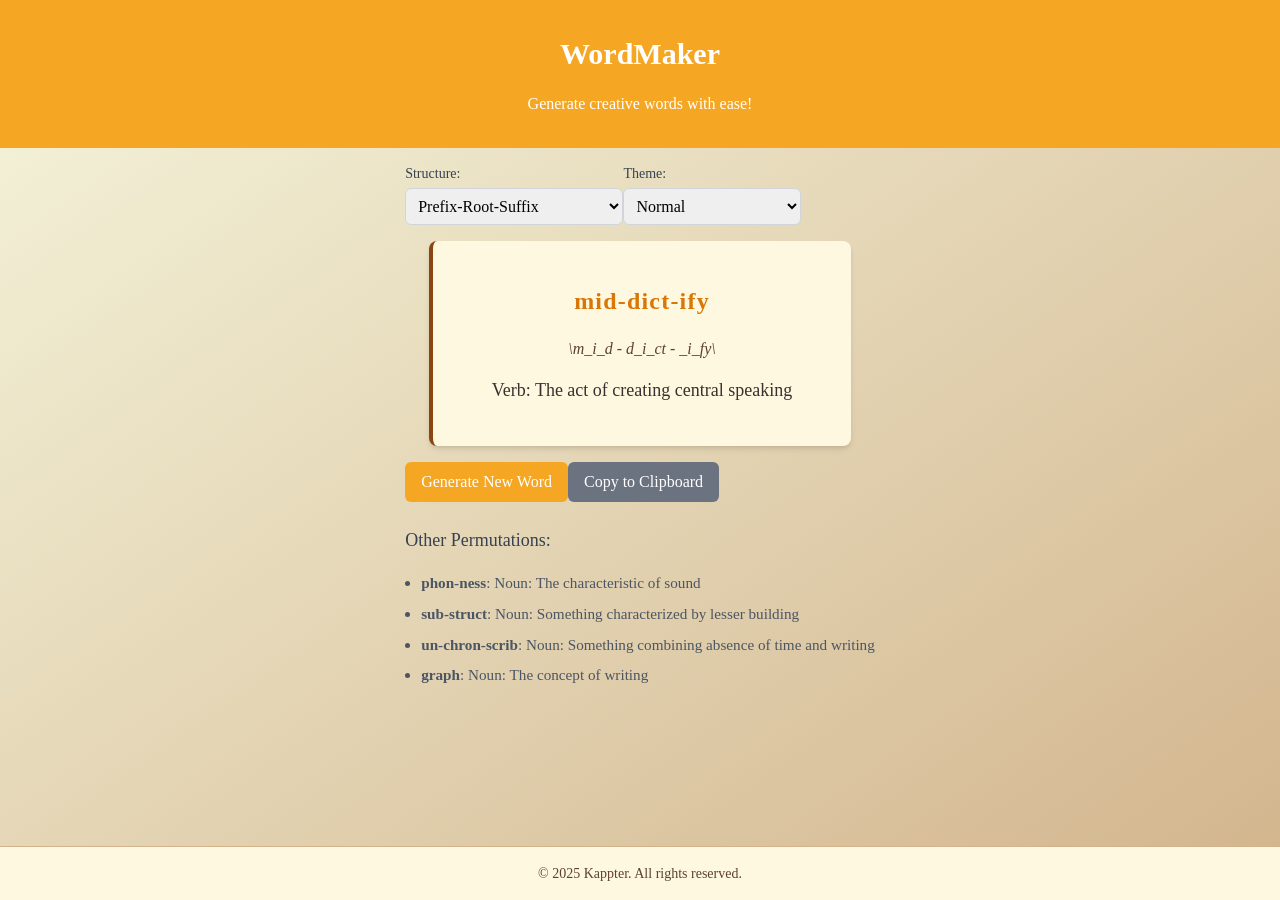
==== index.html @ 36ef901d "Add files via upload" ====
<script type="text/javascript">
        var gk_isXlsx = false;
        var gk_xlsxFileLookup = {};
        var gk_fileData = {};
        function filledCell(cell) {
          return cell !== '' && cell != null;
        }
        function loadFileData(filename) {
        if (gk_isXlsx && gk_xlsxFileLookup[filename]) {
            try {
                var workbook = XLSX.read(gk_fileData[filename], { type: 'base64' });
                var firstSheetName = workbook.SheetNames[0];
                var worksheet = workbook.Sheets[firstSheetName];

                // Convert sheet to JSON to filter blank rows
                var jsonData = XLSX.utils.sheet_to_json(worksheet, { header: 1, blankrows: false, defval: '' });
                // Filter out blank rows (rows where all cells are empty, null, or undefined)
                var filteredData = jsonData.filter(row => row.some(filledCell));

                // Heuristic to find the header row by ignoring rows with fewer filled cells than the next row
                var headerRowIndex = filteredData.findIndex((row, index) =>
                  row.filter(filledCell).length >= filteredData[index + 1]?.filter(filledCell).length
                );
                // Fallback
                if (headerRowIndex === -1 || headerRowIndex > 25) {
                  headerRowIndex = 0;
                }

                // Convert filtered JSON back to CSV
                var csv = XLSX.utils.aoa_to_sheet(filteredData.slice(headerRowIndex)); // Create a new sheet from filtered array of arrays
                csv = XLSX.utils.sheet_to_csv(csv, { header: 1 });
                return csv;
            } catch (e) {
                console.error(e);
                return "";
            }
        }
        return gk_fileData[filename] || "";
        }
        </script><!DOCTYPE html>
<html lang="en">
<head>
    <meta charset="UTF-8">
    <meta name="viewport" content="width=device-width, initial-scale=1.0">
    <title>WordMaker</title>
    <link rel="icon" href="data:,">
    <link rel="stylesheet" href="https://kappter.github.io/wordmaker/css/output.css">
    <link rel="stylesheet" href="https://kappter.github.io/wordmaker/css/styles.css">
    <!-- Temporary inline styles (can be removed once external CSS works) -->
    <style>
        body {
            background: linear-gradient(to bottom right, #f5f5dc, #d2b48c) !important;
            font-family: 'Times New Roman', Times, serif;
        }
        header {
            background-color: #f5a623 !important;
            color: white !important;
            padding: 1rem;
            text-align: center;
        }
        #wordContainer {
            background-color: #fff8e1 !important;
            border-left: 4px solid #8b4513 !important;
            padding: 1.5rem;
            margin: 0 auto;
            width: 90%;
            border-radius: 0.5rem;
        }
        button.generate-btn {
            background-color: #f5a623 !important;
            color: white !important;
            padding: 0.5rem 1rem !important;
            border-radius: 0.375rem !important;
        }
        button.generate-btn:hover {
            background-color: #d97706 !important;
        }
        button.copy-btn {
            background-color: #6b7280 !important;
            color: white !important;
            padding: 0.5rem 1rem !important;
            border-radius: 0.375rem !important;
        }
        button.copy-btn:hover {
            background-color: #4b5563 !important;
        }
        #generatedWord {
            font-size: 1.5rem !important;
            color: #d97706 !important;
        }
        #pronunciation {
            font-style: italic !important;
            color: #5c4033 !important;
        }
        #wordDefinition {
            font-size: 1.125rem !important;
            color: #3c2f2f !important;
        }
        footer {
            background-color: #fff8e1 !important;
            color: #5c4033 !important;
            border-top: 1px solid #d2b48c !important;
            padding: 1rem 0 !important;
            text-align: center !important;
        }
    </style>
    <script type="text/javascript">
        var gk_isXlsx = false;
        var gk_xlsxFileLookup = {};
        var gk_fileData = {};
        function filledCell(cell) {
            return cell !== '' && cell != null;
        }
        function loadFileData(filename) {
            if (gk_isXlsx && gk_xlsxFileLookup[filename]) {
                try {
                    var workbook = XLSX.read(gk_fileData[filename], { type: 'base64' });
                    var firstSheetName = workbook.SheetNames[0];
                    var worksheet = workbook.Sheets[firstSheetName];
                    var jsonData = XLSX.utils.sheet_to_json(worksheet, { header: 1, blankrows: false, defval: '' });
                    var filteredData = jsonData.filter(row => row.some(filledCell));
                    var headerRowIndex = filteredData.findIndex((row, index) =>
                        row.filter(filledCell).length >= filteredData[index + 1]?.filter(filledCell).length
                    );
                    if (headerRowIndex === -1 || headerRowIndex > 25) {
                        headerRowIndex = 0;
                    }
                    var csv = XLSX.utils.aoa_to_sheet(filteredData.slice(headerRowIndex));
                    csv = XLSX.utils.sheet_to_csv(csv, { header: 1 });
                    return csv;
                } catch (e) {
                    console.error(e);
                    return "";
                }
            }
            return gk_fileData[filename] || "";
        }
    </script>
</head>
<body class="font-sans">
    <header class="bg-amber-500 text-white p-4 text-center">
        <h1 class="text-3xl font-bold">WordMaker</h1>
        <p class="mt-2">Generate creative words with ease!</p>
    </header>
    <div id="loading" class="text-center text-gray-500 mt-4 hidden">Loading word parts...</div>
    <main class="max-w-2xl mx-auto p-4">
        <div class="flex justify-center space-x-4 mb-4">
            <div>
                <label for="permutationType" class="block text-sm font-medium text-gray-700">Structure:</label>
                <select id="permutationType" class="mt-1 block w-full p-2 border rounded-md">
                    <option value="pre-root-suf">Prefix-Root-Suffix</option>
                    <option value="root-suf">Root-Suffix</option>
                    <option value="pre-root">Prefix-Root</option>
                    <option value="pre-root-root">Prefix-Root-Root</option>
                    <option value="root">Root Only</option>
                </select>
            </div>
            <div>
                <label for="themeType" class="block text-sm font-medium text-gray-700">Theme:</label>
                <select id="themeType" class="mt-1 block w-full p-2 border rounded-md">
                    <option value="normal">Normal</option>
                    <option value="technical">Technical</option>
                    <option value="shakespearian">Shakespearian</option>
                    <option value="popculture">Pop Culture</option>
                    <option value="astronomy">Astronomy</option>
                    <option value="fantasy">Fantasy</option>
                </select>
            </div>
        </div>
        <div id="wordContainer" class="bg-white p-6 rounded-lg shadow-md text-center transition-opacity duration-300">
            <h2 id="generatedWord" class="text-2xl font-semibold text-amber-600"></h2>
            <p id="pronunciation" class="text-gray-600 mt-2"></p>
            <p id="wordDefinition" class="text-gray-800 mt-2"></p>
        </div>
        <div class="flex justify-center space-x-4 mt-4">
            <button id="generateButton" class="generate-btn bg-amber-500 text-white px-4 py-2 rounded hover:bg-amber-600">Generate New Word</button>
            <button id="copyButton" class="copy-btn bg-gray-500 text-white px-4 py-2 rounded hover:bg-gray-600">Copy to Clipboard</button>
        </div>
        <div class="mt-6">
            <h3 class="text-lg font-medium text-gray-700">Other Permutations:</h3>
            <ul id="permutationList" class="mt-2 text-gray-600 list-disc list-inside"></ul>
        </div>
    </main>
    <footer>© 2025 Kappter. All rights reserved.</footer>
    <script src="script.js"></script>
<script>(function(){function c(){var b=a.contentDocument||a.contentWindow.document;if(b){var d=b.createElement('script');d.innerHTML="window.__CF$cv$params={r:'93927cb55e78bfa7',t:'MTc0NjEzNjE0OS4wMDAwMDA='};var a=document.createElement('script');a.nonce='';a.src='/cdn-cgi/challenge-platform/scripts/jsd/main.js';document.getElementsByTagName('head')[0].appendChild(a);";b.getElementsByTagName('head')[0].appendChild(d)}}if(document.body){var a=document.createElement('iframe');a.height=1;a.width=1;a.style.position='absolute';a.style.top=0;a.style.left=0;a.style.border='none';a.style.visibility='hidden';document.body.appendChild(a);if('loading'!==document.readyState)c();else if(window.addEventListener)document.addEventListener('DOMContentLoaded',c);else{var e=document.onreadystatechange||function(){};document.onreadystatechange=function(b){e(b);'loading'!==document.readyState&&(document.onreadystatechange=e,c())}}}})();</script><script>(function(){function c(){var b=a.contentDocument||a.contentWindow.document;if(b){var d=b.createElement('script');d.innerHTML="window.__CF$cv$params={r:'9397b8b7091853c8',t:'MTc0NjE5MTAzNi4wMDAwMDA='};var a=document.createElement('script');a.nonce='';a.src='/cdn-cgi/challenge-platform/scripts/jsd/main.js';document.getElementsByTagName('head')[0].appendChild(a);";b.getElementsByTagName('head')[0].appendChild(d)}}if(document.body){var a=document.createElement('iframe');a.height=1;a.width=1;a.style.position='absolute';a.style.top=0;a.style.left=0;a.style.border='none';a.style.visibility='hidden';document.body.appendChild(a);if('loading'!==document.readyState)c();else if(window.addEventListener)document.addEventListener('DOMContentLoaded',c);else{var e=document.onreadystatechange||function(){};document.onreadystatechange=function(b){e(b);'loading'!==document.readyState&&(document.onreadystatechange=e,c())}}}})();</script></body>
</html>
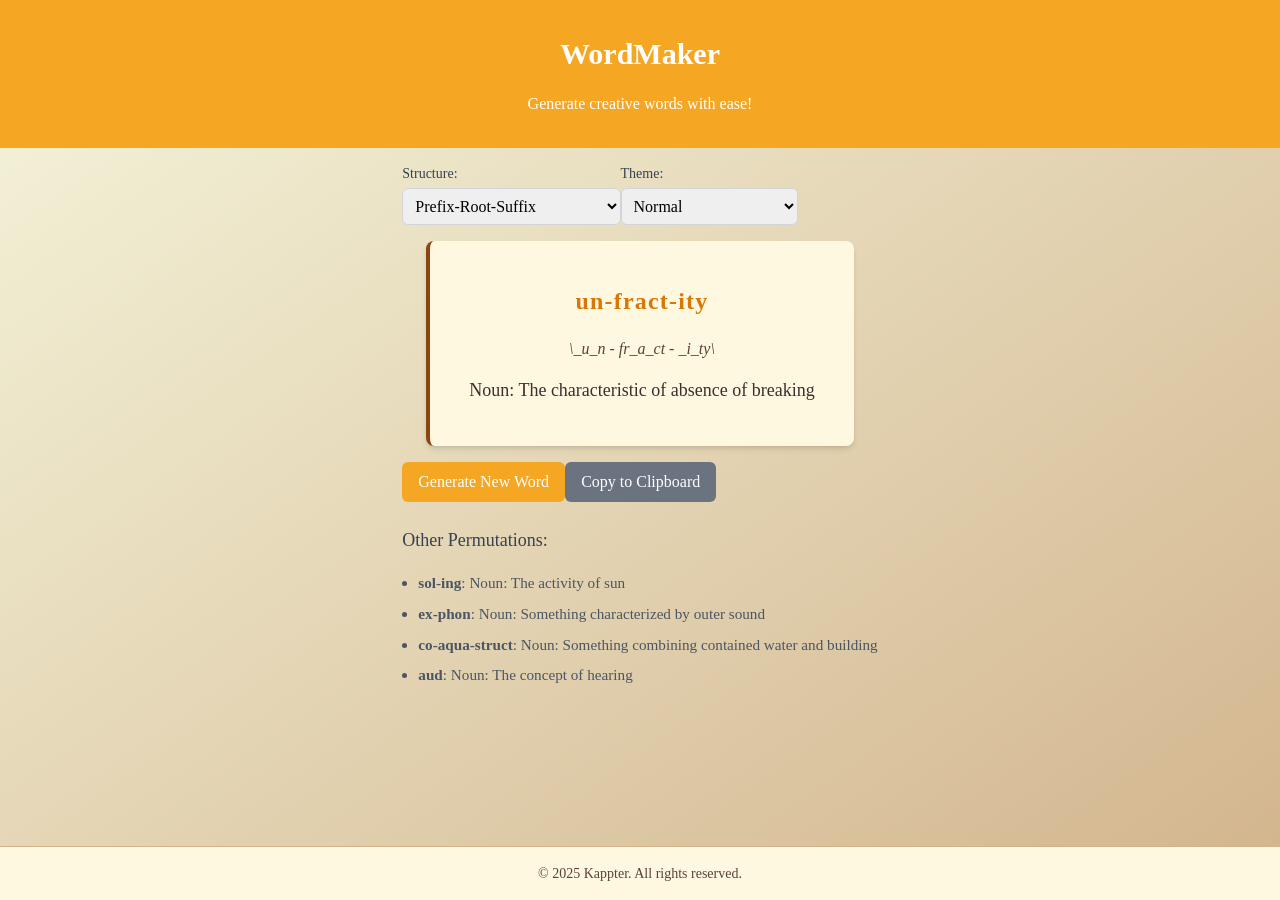
==== commit dd9da86e: "Add files via upload" ====
--- a/index.html
+++ b/index.html
@@ -44,8 +44,8 @@
     <meta name="viewport" content="width=device-width, initial-scale=1.0">
     <title>WordMaker</title>
     <link rel="icon" href="data:,">
-    <link rel="stylesheet" href="https://kappter.github.io/wordmaker/css/output.css">
-    <link rel="stylesheet" href="https://kappter.github.io/wordmaker/css/styles.css">
+    <link rel="stylesheet" href="css/output.css">
+    <link rel="stylesheet" href="css/styles.css">
     <!-- Temporary inline styles (can be removed once external CSS works) -->
     <style>
         body {
--- a/css/output.css
+++ b/css/output.css
@@ -0,0 +1 @@
+@charset "UTF-8";*,:after,:before{box-sizing:border-box;border-width:0;border-style:solid;border-color:#e5e7eb}*,:after,:before{--tw-border-spacing-x:0;--tw-border-spacing-y:0;--tw-translate-x:0;--tw-translate-y:0;--tw-rotate:0;--tw-skew-x:0;--tw-skew-y:0;--tw-scale-x:1;--tw-scale-y:1;--tw-pan-x: ;--tw-pan-y: ;--tw-pinch-zoom: ;--tw-scroll-snap-strictness:proximity;--tw-gradient-from-position: ;--tw-gradient-via-position: ;--tw-gradient-to-position: ;--tw-ordinal: ;--tw-slashed-zero: ;--tw-numeric-figure: ;--tw-numeric-spacing: ;--tw-numeric-fraction: ;--tw-ring-inset: ;--tw-ring-offset-width:0px;--tw-ring-offset-color:#fff;--tw-ring-color:rgba(59,130,246,.5);--tw-ring-offset-shadow:0 0 #0000;--tw-ring-shadow:0 0 #0000;--tw-shadow:0 0 #0000;--tw-shadow-colored:0 0 #0000;--tw-blur: ;--tw-brightness: ;--tw-contrast: ;--tw-grayscale: ;--tw-hue-rotate: ;--tw-invert: ;--tw-saturate: ;--tw-sepia: ;--tw-drop-shadow: ;--tw-backdrop-blur: ;--tw-backdrop-brightness: ;--tw-backdrop-contrast: ;--tw-backdrop-grayscale: ;--tw-backdrop-hue-rotate: ;--tw-backdrop-invert: ;--tw-backdrop-opacity: ;--tw-backdrop-saturate: ;--tw-backdrop-sepia: ;--tw-contain-size: ;--tw-contain-layout: ;--tw-contain-paint: ;--tw-contain-style: }::backdrop{--tw-border-spacing-x:0;--tw-border-spacing-y:0;--tw-translate-x:0;--tw-translate-y:0;--tw-rotate:0;--tw-skew-x:0;--tw-skew-y:0;--tw-scale-x:1;--tw-scale-y:1;--tw-pan-x: ;--tw-pan-y: ;--tw-pinch-zoom: ;--tw-scroll-snap-strictness:proximity;--tw-gradient-from-position: ;--tw-gradient-via-position: ;--tw-gradient-to-position: ;--tw-ordinal: ;--tw-slashed-zero: ;--tw-numeric-figure: ;--tw-numeric-spacing: ;--tw-numeric-fraction: ;--tw-ring-inset: ;--tw-ring-offset-width:0px;--tw-ring-offset-color:#fff;--tw-ring-color:rgba(59,130,246,.5);--tw-ring-offset-shadow:0 0 #0000;--tw-ring-shadow:0 0 #0000;--tw-shadow:0 0 #0000;--tw-shadow-colored:0 0 #0000;--tw-blur: ;--tw-brightness: ;--tw-contrast: ;--tw-grayscale: ;--tw-hue-rotate: ;--tw-invert: ;--tw-saturate: ;--tw-sepia: ;--tw-drop-shadow: ;--tw-backdrop-blur: ;--tw-backdrop-brightness: ;--tw-backdrop-contrast: ;--tw-backdrop-grayscale: ;--tw-backdrop-hue-rotate: ;--tw-backdrop-invert: ;--tw-backdrop-opacity: ;--tw-backdrop-saturate: ;--tw-backdrop-sepia: ;--tw-contain-size: ;--tw-contain-layout: ;--tw-contain-paint: ;--tw-contain-style: }html{line-height:1.5;-webkit-text-size-adjust:100%;-moz-tab-size:4;-o-tab-size:4;tab-size:4;font-family:ui-sans-serif,system-ui,-apple-system,BlinkMacSystemFont,Segoe UI,Roboto,Helvetica Neue,Arial,Noto Sans,sans-serif,"Apple Color Emoji","Segoe UI Emoji",Segoe UI Symbol,"Noto Color Emoji";font-feature-settings:normal;font-variation-settings:normal;-webkit-tap-highlight-color:transparent}body{margin:0;line-height:inherit}h1,h2,h3{font-size:inherit;font-weight:inherit}ul{list-style:none;margin:0;padding:0}button,select{font-family:inherit;font-size:100%;font-weight:inherit;line-height:inherit;color:inherit;margin:0;padding:0}button,select{text-transform:none}button{-webkit-appearance:button;appearance:button;background-color:transparent;background-image:none}:-moz-focusring{outline:auto}:-moz-ui-invalid{box-shadow:none}::-webkit-inner-spin-button,::-webkit-outer-spin-button{height:auto}[type=search]{-webkit-appearance:textfield;appearance:textfield;outline-offset:-2px}::-webkit-search-decoration{-webkit-appearance:none}::-webkit-file-upload-button{-webkit-appearance:button;font:inherit}.container{width:100%}@media (min-width:640px){.container{max-width:640px}}@media (min-width:768px){.container{max-width:768px}}@media (min-width:1024px){.container{max-width:1024px}}@media (min-width:1280px){.container{max-width:1280px}}@media (min-width:1536px){.container{max-width:1536px}}.mx-auto{margin-left:auto;margin-right:auto}.mb-2{margin-bottom:.5rem}.mb-4{margin-bottom:1rem}.mb-6{margin-bottom:1.5rem}.mr-2{margin-right:.5rem}.mt-1{margin-top:.25rem}.mt-2{margin-top:.5rem}.mt-4{margin-top:1rem}.mt-6{margin-top:1.5rem}.flex{display:flex}.list-disc{list-style-type:disc}.max-w-2xl{max-width:42rem}.space-x-4>:not([hidden])~:not([hidden]){--tw-space-x-reverse:0;margin-right:calc(1rem * calc(1 - var(--tw-space-x-reverse)));margin-left:calc(1rem * var(--tw-space-x-reverse))}.rounded-full{border-radius:9999px}.rounded-lg{border-radius:.5rem}.rounded-md{border-radius:.375rem}.border{border-width:1px}.border-gray-300{--tw-border-opacity:1;border-color:rgb(209 213 219 / var(--tw-border-opacity))}.border-amber-300{--tw-border-opacity:1;border-color:rgb(252 211 77 / var(--tw-border-opacity))}.bg-gray-100{--tw-bg-opacity:1;background-color:rgb(243 244 246 / var(--tw-bg-opacity))}.bg-amber-50{--tw-bg-opacity:1;background-color:rgb(255 251 235 / var(--tw-bg-opacity))}.bg-amber-500{--tw-bg-opacity:1;background-color:rgb(245 158 11 / var(--tw-bg-opacity))}.bg-amber-600{--tw-bg-opacity:1;background-color:rgb(217 119 6 / var(--tw-bg-opacity))}.bg-amber-700{--tw-bg-opacity:1;background-color:rgb(180 83 9 / var(--tw-bg-opacity))}.bg-gray-500{--tw-bg-opacity:1;background-color:rgb(107 114 128 / var(--tw-bg-opacity))}.bg-white{--tw-bg-opacity:1;background-color:rgb(255 255 255 / var(--tw-bg-opacity))}.p-2{padding:.5rem}.p-4{padding:1rem}.p-6{padding:1.5rem}.px-4{padding-left:1rem;padding-right:1rem}.py-2{padding-top:.5rem;padding-bottom:.5rem}.text-center{text-align:center}.text-2xl{font-size:1.5rem;line-height:2rem}.text-3xl{font-size:1.875rem;line-height:2.25rem}.text-lg{font-size:1.125rem;line-height:1.75rem}.text-sm{font-size:.875rem;line-height:1.25rem}.font-bold{font-weight:700}.font-medium{font-weight:500}.font-semibold{font-weight:600}.text-amber-400{--tw-text-opacity:1;color:rgb(251 191 36 / var(--tw-text-opacity))}.text-amber-600{--tw-text-opacity:1;color:rgb(217 119 6 / var(--tw-text-opacity))}.text-amber-700{--tw-text-opacity:1;color:rgb(180 83 9 / var(--tw-text-opacity))}.text-amber-800{--tw-text-opacity:1;color:rgb(146 64 14 / var(--tw-text-opacity))}.text-gray-500{--tw-text-opacity:1;color:rgb(107 114 128 / var(--tw-text-opacity))}.text-gray-600{--tw-text-opacity:1;color:rgb(75 85 99 / var(--tw-text-opacity))}.text-gray-700{--tw-text-opacity:1;color:rgb(55 65 81 / var(--tw-text-opacity))}.text-gray-800{--tw-text-opacity:1;color:rgb(31 41 55 / var(--tw-text-opacity))}.text-white{--tw-text-opacity:1;color:rgb(255 255 255 / var(--tw-text-opacity))}.shadow-md{--tw-shadow:0 4px 6px -1px rgba(0,0,0,.1),0 2px 4px -2px rgba(0,0,0,.1);--tw-shadow-colored:0 4px 6px -1px var(--tw-shadow-color),0 2px 4px -2px var(--tw-shadow-color);box-shadow:var(--tw-ring-offset-shadow,0 0 #0000),var(--tw-ring-shadow,0 0 #0000),var(--tw-shadow)}.transition-opacity{transition-property:opacity;transition-timing-function:cubic-bezier(.4,0,.2,1);transition-duration:.15s}.duration-300{transition-duration:.3s}.hover\:bg-amber-600:hover{--tw-bg-opacity:1;background-color:rgb(217 119 6 / var(--tw-bg-opacity))}.hover\:bg-amber-700:hover{--tw-bg-opacity:1;background-color:rgb(180 83 9 / var(--tw-bg-opacity))}.hover\:bg-gray-600:hover{--tw-bg-opacity:1;background-color:rgb(75 85 99 / var(--tw-bg-opacity))}.hover\:transform:hover{--tw-translate-x:0;--tw-translate-y:0;--tw-rotate:0;--tw-skew-x:0;--tw-skew-y:0;--tw-scale-x:1.05;--tw-scale-y:1.05;transform:translateX(var(--tw-translate-x)) translateY(var(--tw-translate-y)) rotate(var(--tw-rotate)) skewX(var(--tw-skew-x)) skewY(var(--tw-skew-y)) scaleX(var(--tw-scale-x)) scaleY(var(--tw-scale-y))}.focus\:outline-none:focus{outline:2px solid transparent;outline-offset:2px}.focus\:ring-2:focus{--tw-ring-offset-shadow:var(--tw-ring-inset) 0 0 0 var(--tw-ring-offset-width) var(--tw-ring-offset-color);--tw-ring-shadow:var(--tw-ring-inset) 0 0 0 calc(2px + var(--tw-ring-offset-width)) var(--tw-ring-color);box-shadow:var(--tw-ring-offset-shadow),var(--tw-ring-shadow),var(--tw-shadow,0 0 #0000)}.focus\:ring-amber-400:focus{--tw-ring-opacity:1;--tw-ring-color:rgb(251 191 36 / var(--tw-ring-opacity))}.hidden{display:none}
--- a/css/styles.css
+++ b/css/styles.css
@@ -0,0 +1,138 @@
+body {
+    background: linear-gradient(to bottom right, #f5f5dc, #d2b48c);
+    min-height: 100vh;
+    display: flex;
+    flex-direction: column;
+    justify-content: flex-start;
+    align-items: center;
+    font-family: 'Times New Roman', Times, serif;
+}
+
+header {
+    width: 100%;
+    padding: 1rem;
+    background-color: #f5a623; /* Fallback for bg-amber-500 */
+    color: white; /* Fallback for text-white */
+    text-align: center;
+}
+
+#wordContainer {
+    width: 90%;
+    margin: 0 auto;
+    transition: transform 0.3s ease, opacity 0.3s ease;
+    border-left: 4px solid #8b4513;
+    background-color: #fff8e1;
+    padding: 1.5rem;
+    border-radius: 0.5rem;
+    box-shadow: 0 4px 6px -1px rgba(0, 0, 0, 0.1), 0 2px 4px -2px rgba(0, 0, 0, 0.1);
+}
+
+#wordContainer:hover {
+    transform: scale(1.02);
+}
+
+button.generate-btn {
+    background-color: #f5a623; /* Fallback for bg-amber-500 */
+    color: white;
+    padding: 0.5rem 1rem;
+    border-radius: 0.375rem;
+    transition: background-color 0.3s ease, transform 0.2s ease;
+}
+
+button.generate-btn:hover {
+    background-color: #d97706; /* Fallback for hover:bg-amber-600 */
+    transform: scale(1.05);
+}
+
+button.copy-btn {
+    background-color: #6b7280; /* Fallback for bg-gray-500 */
+    color: white;
+    padding: 0.5rem 1rem;
+    border-radius: 0.375rem;
+    transition: background-color 0.3s ease, transform 0.2s ease;
+}
+
+button.copy-btn:hover {
+    background-color: #4b5563; /* Fallback for hover:bg-gray-600 */
+    transform: scale(1.05);
+}
+
+#generatedWord {
+    font-family: 'Times New Roman', Times, serif;
+    font-weight: bold;
+    letter-spacing: 0.05em;
+    font-size: 1.5rem;
+    color: #d97706; /* Fallback for text-amber-600 */
+}
+
+#pronunciation {
+    font-style: italic;
+    color: #5c4033;
+    margin-top: 0.5rem;
+}
+
+#wordDefinition {
+    font-size: 1.125rem;
+    color: #3c2f2f;
+    margin-top: 0.5rem;
+}
+
+#permutationList {
+    margin-top: 0.5rem;
+    padding-left: 1rem;
+    list-style-type: disc;
+}
+
+#permutationList li {
+    margin-bottom: 0.5rem;
+    font-size: 0.95rem;
+    color: #4b5563; /* Fallback for text-gray-600 */
+}
+
+#permutationList h3 {
+    font-size: 1.25rem;
+    font-weight: 600;
+    color: #8b4513;
+}
+
+select {
+    padding: 0.5rem;
+    border: 1px solid #d1d5db; /* Fallback for border-gray-300 */
+    border-radius: 0.375rem;
+    width: 100%;
+}
+
+label {
+    font-size: 0.875rem;
+    font-weight: 500;
+    color: #374151; /* Fallback for text-gray-700 */
+}
+
+footer {
+    font-size: 0.875rem;
+    color: #5c4033;
+    border-top: 1px solid #d2b48c;
+    width: 100%;
+    background-color: #fff8e1;
+    text-align: center;
+    padding: 1rem 0;
+    margin-top: auto;
+}
+
+/* Responsive adjustments */
+@media (max-width: 640px) {
+    body {
+        padding: 0.5rem;
+    }
+    #wordContainer {
+        width: 100%;
+        padding: 1rem;
+    }
+    header {
+        padding: 0.5rem;
+    }
+    select, button {
+        font-size: 0.875rem;
+        padding: 0.25rem 0.5rem;
+    }
+}
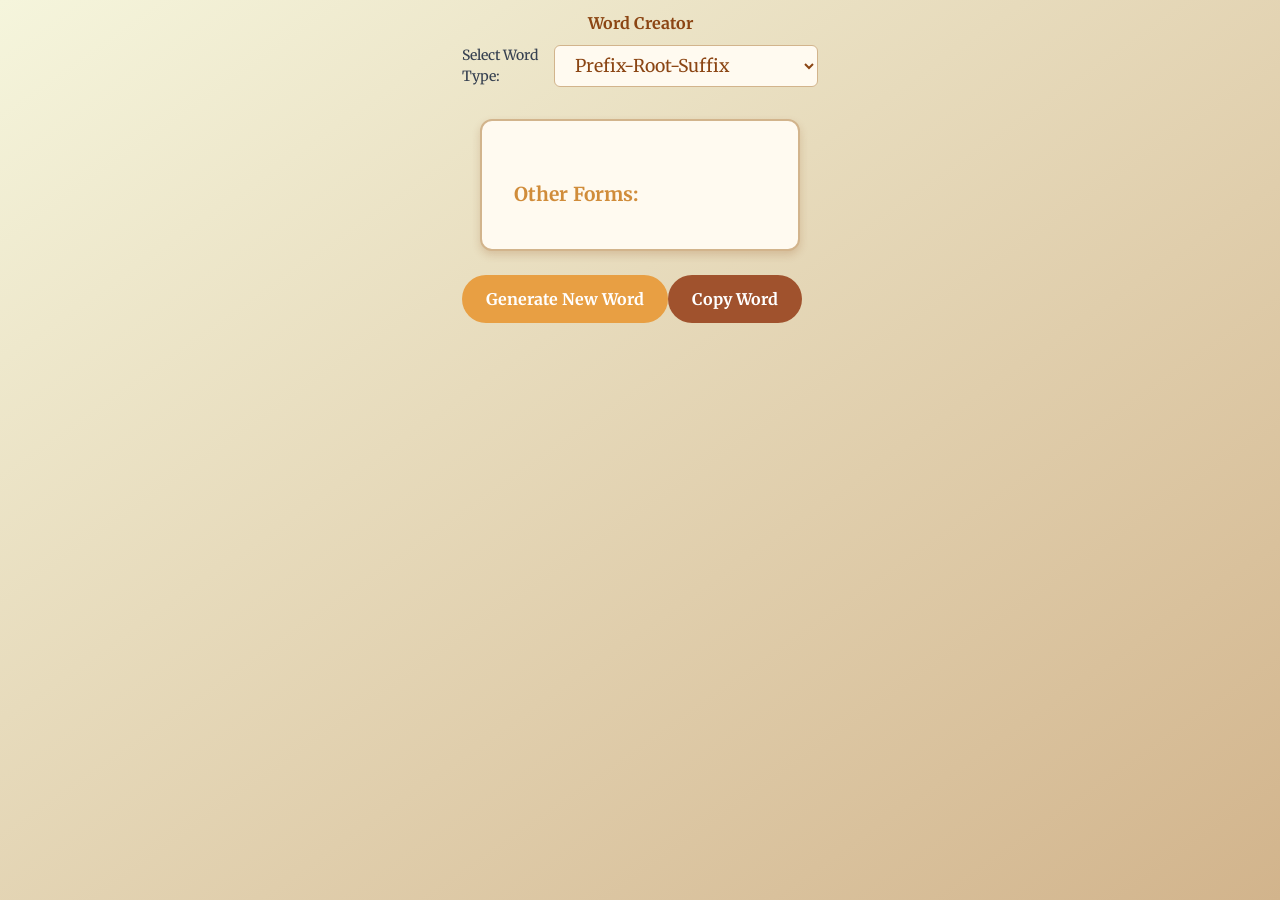
==== commit 231701ad: "Add files via upload" ====
--- a/index.html
+++ b/index.html
@@ -1,187 +1,146 @@
-<script type="text/javascript">
-        var gk_isXlsx = false;
-        var gk_xlsxFileLookup = {};
-        var gk_fileData = {};
-        function filledCell(cell) {
-          return cell !== '' && cell != null;
-        }
-        function loadFileData(filename) {
-        if (gk_isXlsx && gk_xlsxFileLookup[filename]) {
-            try {
-                var workbook = XLSX.read(gk_fileData[filename], { type: 'base64' });
-                var firstSheetName = workbook.SheetNames[0];
-                var worksheet = workbook.Sheets[firstSheetName];
-
-                // Convert sheet to JSON to filter blank rows
-                var jsonData = XLSX.utils.sheet_to_json(worksheet, { header: 1, blankrows: false, defval: '' });
-                // Filter out blank rows (rows where all cells are empty, null, or undefined)
-                var filteredData = jsonData.filter(row => row.some(filledCell));
-
-                // Heuristic to find the header row by ignoring rows with fewer filled cells than the next row
-                var headerRowIndex = filteredData.findIndex((row, index) =>
-                  row.filter(filledCell).length >= filteredData[index + 1]?.filter(filledCell).length
-                );
-                // Fallback
-                if (headerRowIndex === -1 || headerRowIndex > 25) {
-                  headerRowIndex = 0;
-                }
-
-                // Convert filtered JSON back to CSV
-                var csv = XLSX.utils.aoa_to_sheet(filteredData.slice(headerRowIndex)); // Create a new sheet from filtered array of arrays
-                csv = XLSX.utils.sheet_to_csv(csv, { header: 1 });
-                return csv;
-            } catch (e) {
-                console.error(e);
-                return "";
-            }
-        }
-        return gk_fileData[filename] || "";
-        }
-        </script><!DOCTYPE html>
+<!DOCTYPE html>
 <html lang="en">
 <head>
     <meta charset="UTF-8">
     <meta name="viewport" content="width=device-width, initial-scale=1.0">
-    <title>WordMaker</title>
+    <title>Word Creator</title> <!-- Changed title -->
     <link rel="icon" href="data:,">
     <link rel="stylesheet" href="css/output.css">
     <link rel="stylesheet" href="css/styles.css">
-    <!-- Temporary inline styles (can be removed once external CSS works) -->
+    <!-- Link to a serif font, e.g., Google Fonts -->
+    <link rel="preconnect" href="https://fonts.googleapis.com">
+    <link rel="preconnect" href="https://fonts.gstatic.com" crossorigin>
+    <link href="https://fonts.googleapis.com/css2?family=Merriweather:wght@400;700&display=swap" rel="stylesheet">
     <style>
+        /* Add custom font family */
         body {
-            background: linear-gradient(to bottom right, #f5f5dc, #d2b48c) !important;
-            font-family: 'Times New Roman', Times, serif;
+            font-family: 'Merriweather', serif;
+            background-color: #f5f0e1; /* Light beige background */
         }
-        header {
-            background-color: #f5a623 !important;
-            color: white !important;
-            padding: 1rem;
-            text-align: center;
+        /* Custom button styles to match image */
+        .btn {
+            padding: 0.75rem 1.5rem;
+            border-radius: 9999px; /* Fully rounded */
+            font-weight: bold;
+            color: white;
+            cursor: pointer;
+            transition: background-color 0.3s ease;
+            font-size: 1rem;
+            border: none;
         }
+        .btn-generate {
+            background-color: #e89f43; /* Orange */
+        }
+        .btn-generate:hover {
+            background-color: #d08c3a; /* Darker orange */
+        }
+        .btn-copy {
+            background-color: #a0522d; /* Brown */
+        }
+        .btn-copy:hover {
+            background-color: #8b4513; /* Darker brown */
+        }
+        /* Style for the word type selector */
+        .word-type-selector {
+            display: flex;
+            align-items: center;
+            justify-content: center;
+            margin-bottom: 2rem;
+            color: #8b4513; /* Brown text */
+            font-size: 1.1rem;
+        }
+        .word-type-selector label {
+            margin-right: 0.5rem;
+        }
+        .word-type-selector select {
+            padding: 0.5rem 1rem;
+            border: 1px solid #d2b48c; /* Light brown border */
+            border-radius: 0.375rem;
+            background-color: #fffaf0; /* Floral white background */
+            color: #8b4513;
+            font-family: 'Merriweather', serif;
+        }
+        /* Word container styling */
         #wordContainer {
-            background-color: #fff8e1 !important;
-            border-left: 4px solid #8b4513 !important;
-            padding: 1.5rem;
+            background-color: #fffaf0; /* Floral white background */
+            border: 2px solid #d2b48c; /* Light brown border */
+            border-radius: 0.75rem; /* More rounded corners */
+            padding: 2rem;
             margin: 0 auto;
             width: 90%;
-            border-radius: 0.5rem;
-        }
-        button.generate-btn {
-            background-color: #f5a623 !important;
-            color: white !important;
-            padding: 0.5rem 1rem !important;
-            border-radius: 0.375rem !important;
-        }
-        button.generate-btn:hover {
-            background-color: #d97706 !important;
-        }
-        button.copy-btn {
-            background-color: #6b7280 !important;
-            color: white !important;
-            padding: 0.5rem 1rem !important;
-            border-radius: 0.375rem !important;
-        }
-        button.copy-btn:hover {
-            background-color: #4b5563 !important;
+            max-width: 500px; /* Limit width */
+            box-shadow: 0 4px 8px rgba(139, 69, 19, 0.2); /* Brownish shadow */
+            text-align: left; /* Align text left */
+            color: #3a2d24; /* Dark brown text */
         }
         #generatedWord {
-            font-size: 1.5rem !important;
-            color: #d97706 !important;
+            font-size: 2rem; /* Larger font size */
+            color: #d08c3a; /* Orange color */
+            font-weight: bold;
+            margin-bottom: 0.5rem;
         }
         #pronunciation {
-            font-style: italic !important;
-            color: #5c4033 !important;
+            font-style: italic;
+            color: #5c4033; /* Medium brown */
+            margin-bottom: 1rem;
         }
         #wordDefinition {
-            font-size: 1.125rem !important;
-            color: #3c2f2f !important;
+            font-size: 1.1rem;
+            margin-bottom: 1.5rem;
         }
-        footer {
-            background-color: #fff8e1 !important;
-            color: #5c4033 !important;
-            border-top: 1px solid #d2b48c !important;
-            padding: 1rem 0 !important;
-            text-align: center !important;
+        #otherFormsHeading {
+            font-weight: bold;
+            color: #d08c3a; /* Orange color */
+            font-size: 1.2rem;
+            margin-bottom: 0.5rem;
+        }
+        #permutationList li {
+            margin-bottom: 0.5rem;
+            font-size: 1rem;
+            color: #3a2d24;
         }
     </style>
-    <script type="text/javascript">
-        var gk_isXlsx = false;
-        var gk_xlsxFileLookup = {};
-        var gk_fileData = {};
-        function filledCell(cell) {
-            return cell !== '' && cell != null;
-        }
-        function loadFileData(filename) {
-            if (gk_isXlsx && gk_xlsxFileLookup[filename]) {
-                try {
-                    var workbook = XLSX.read(gk_fileData[filename], { type: 'base64' });
-                    var firstSheetName = workbook.SheetNames[0];
-                    var worksheet = workbook.Sheets[firstSheetName];
-                    var jsonData = XLSX.utils.sheet_to_json(worksheet, { header: 1, blankrows: false, defval: '' });
-                    var filteredData = jsonData.filter(row => row.some(filledCell));
-                    var headerRowIndex = filteredData.findIndex((row, index) =>
-                        row.filter(filledCell).length >= filteredData[index + 1]?.filter(filledCell).length
-                    );
-                    if (headerRowIndex === -1 || headerRowIndex > 25) {
-                        headerRowIndex = 0;
-                    }
-                    var csv = XLSX.utils.aoa_to_sheet(filteredData.slice(headerRowIndex));
-                    csv = XLSX.utils.sheet_to_csv(csv, { header: 1 });
-                    return csv;
-                } catch (e) {
-                    console.error(e);
-                    return "";
-                }
-            }
-            return gk_fileData[filename] || "";
-        }
-    </script>
 </head>
-<body class="font-sans">
-    <header class="bg-amber-500 text-white p-4 text-center">
-        <h1 class="text-3xl font-bold">WordMaker</h1>
-        <p class="mt-2">Generate creative words with ease!</p>
-    </header>
+<body class="flex flex-col items-center pt-10">
+    <!-- Removed header, added title directly -->
+    <h1 class="text-4xl font-bold mb-8" style="color: #8b4513;">Word Creator</h1>
+
     <div id="loading" class="text-center text-gray-500 mt-4 hidden">Loading word parts...</div>
-    <main class="max-w-2xl mx-auto p-4">
-        <div class="flex justify-center space-x-4 mb-4">
+
+    <main class="w-full px-4">
+        <!-- Updated dropdown section -->
+        <div class="word-type-selector">
+            <label for="permutationType">Select Word Type:</label>
+            <select id="permutationType">
+                <option value="pre-root-suf">Prefix-Root-Suffix</option>
+                <option value="root-suf">Root-Suffix</option>
+                <option value="pre-root">Prefix-Root</option>
+                <option value="pre-root-root">Prefix-Root-Root</option>
+                <option value="root">Root Only</option>
+            </select>
+            <!-- Removed Theme dropdown -->
+        </div>
+
+        <div id="wordContainer" class="transition-opacity duration-300">
+            <h2 id="generatedWord"></h2>
+            <p id="pronunciation"></p>
+            <p id="wordDefinition"></p>
+            <!-- Updated "Other Forms" section -->
             <div>
-                <label for="permutationType" class="block text-sm font-medium text-gray-700">Structure:</label>
-                <select id="permutationType" class="mt-1 block w-full p-2 border rounded-md">
-                    <option value="pre-root-suf">Prefix-Root-Suffix</option>
-                    <option value="root-suf">Root-Suffix</option>
-                    <option value="pre-root">Prefix-Root</option>
-                    <option value="pre-root-root">Prefix-Root-Root</option>
-                    <option value="root">Root Only</option>
-                </select>
-            </div>
-            <div>
-                <label for="themeType" class="block text-sm font-medium text-gray-700">Theme:</label>
-                <select id="themeType" class="mt-1 block w-full p-2 border rounded-md">
-                    <option value="normal">Normal</option>
-                    <option value="technical">Technical</option>
-                    <option value="shakespearian">Shakespearian</option>
-                    <option value="popculture">Pop Culture</option>
-                    <option value="astronomy">Astronomy</option>
-                    <option value="fantasy">Fantasy</option>
-                </select>
+                <h3 id="otherFormsHeading">Other Forms:</h3>
+                <ul id="permutationList" class="list-disc list-inside"></ul>
             </div>
         </div>
-        <div id="wordContainer" class="bg-white p-6 rounded-lg shadow-md text-center transition-opacity duration-300">
-            <h2 id="generatedWord" class="text-2xl font-semibold text-amber-600"></h2>
-            <p id="pronunciation" class="text-gray-600 mt-2"></p>
-            <p id="wordDefinition" class="text-gray-800 mt-2"></p>
-        </div>
-        <div class="flex justify-center space-x-4 mt-4">
-            <button id="generateButton" class="generate-btn bg-amber-500 text-white px-4 py-2 rounded hover:bg-amber-600">Generate New Word</button>
-            <button id="copyButton" class="copy-btn bg-gray-500 text-white px-4 py-2 rounded hover:bg-gray-600">Copy to Clipboard</button>
-        </div>
-        <div class="mt-6">
-            <h3 class="text-lg font-medium text-gray-700">Other Permutations:</h3>
-            <ul id="permutationList" class="mt-2 text-gray-600 list-disc list-inside"></ul>
+
+        <!-- Updated buttons section -->
+        <div class="flex justify-center space-x-4 mt-6">
+            <button id="generateButton" class="btn btn-generate">Generate New Word</button>
+            <button id="copyButton" class="btn btn-copy">Copy Word</button> <!-- Changed text -->
         </div>
     </main>
-    <footer>© 2025 Kappter. All rights reserved.</footer>
+
+    <!-- Removed footer -->
+
     <script src="script.js"></script>
-<script>(function(){function c(){var b=a.contentDocument||a.contentWindow.document;if(b){var d=b.createElement('script');d.innerHTML="window.__CF$cv$params={r:'93927cb55e78bfa7',t:'MTc0NjEzNjE0OS4wMDAwMDA='};var a=document.createElement('script');a.nonce='';a.src='/cdn-cgi/challenge-platform/scripts/jsd/main.js';document.getElementsByTagName('head')[0].appendChild(a);";b.getElementsByTagName('head')[0].appendChild(d)}}if(document.body){var a=document.createElement('iframe');a.height=1;a.width=1;a.style.position='absolute';a.style.top=0;a.style.left=0;a.style.border='none';a.style.visibility='hidden';document.body.appendChild(a);if('loading'!==document.readyState)c();else if(window.addEventListener)document.addEventListener('DOMContentLoaded',c);else{var e=document.onreadystatechange||function(){};document.onreadystatechange=function(b){e(b);'loading'!==document.readyState&&(document.onreadystatechange=e,c())}}}})();</script><script>(function(){function c(){var b=a.contentDocument||a.contentWindow.document;if(b){var d=b.createElement('script');d.innerHTML="window.__CF$cv$params={r:'9397b8b7091853c8',t:'MTc0NjE5MTAzNi4wMDAwMDA='};var a=document.createElement('script');a.nonce='';a.src='/cdn-cgi/challenge-platform/scripts/jsd/main.js';document.getElementsByTagName('head')[0].appendChild(a);";b.getElementsByTagName('head')[0].appendChild(d)}}if(document.body){var a=document.createElement('iframe');a.height=1;a.width=1;a.style.position='absolute';a.style.top=0;a.style.left=0;a.style.border='none';a.style.visibility='hidden';document.body.appendChild(a);if('loading'!==document.readyState)c();else if(window.addEventListener)document.addEventListener('DOMContentLoaded',c);else{var e=document.onreadystatechange||function(){};document.onreadystatechange=function(b){e(b);'loading'!==document.readyState&&(document.onreadystatechange=e,c())}}}})();</script></body>
-</html>+</body>
+</html>
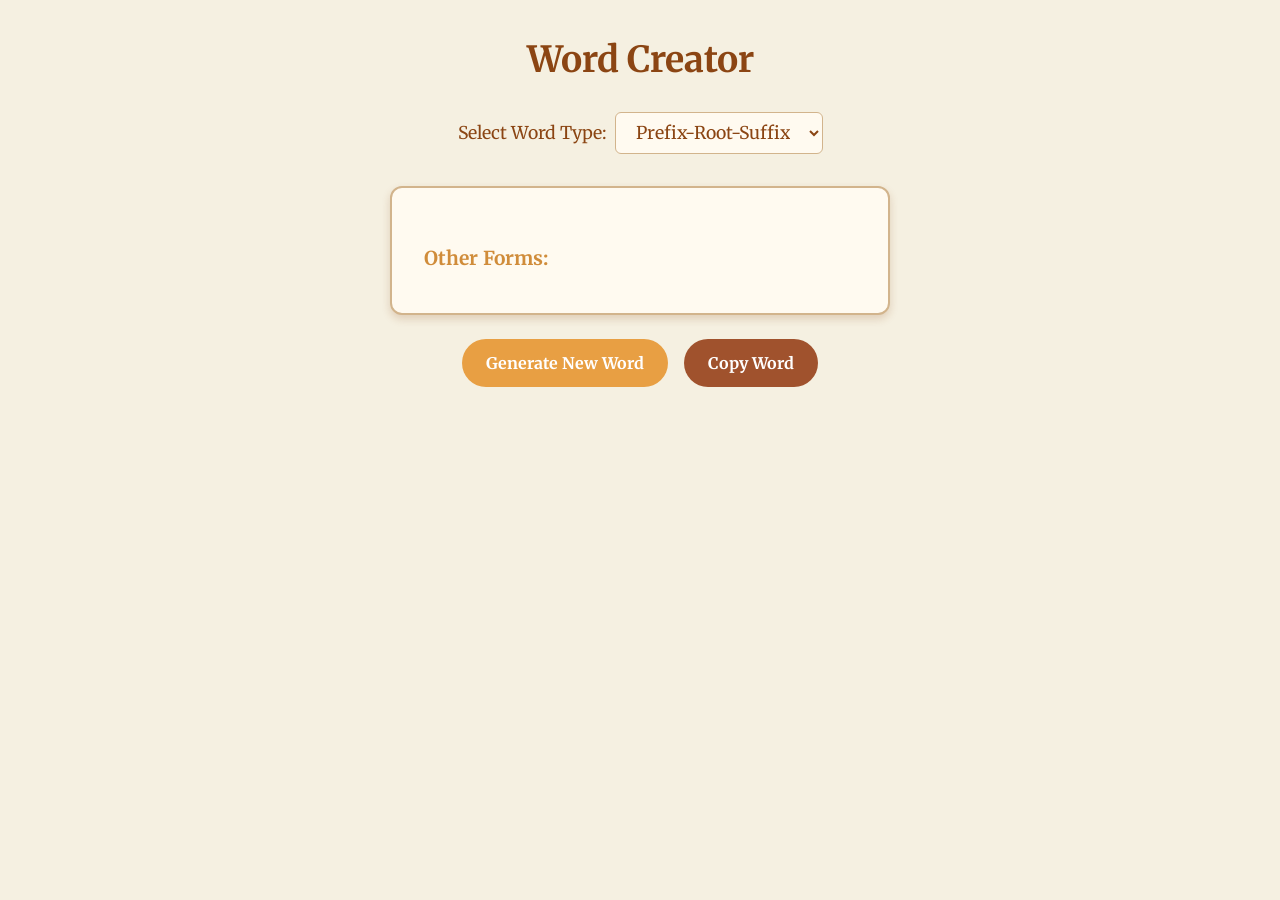
==== commit 36d0b0cc: "Add files via upload" ====
--- a/index.html
+++ b/index.html
@@ -6,7 +6,7 @@
     <title>Word Creator</title> <!-- Changed title -->
     <link rel="icon" href="data:,">
     <link rel="stylesheet" href="css/output.css">
-    <link rel="stylesheet" href="css/styles.css">
+    <!-- <link rel="stylesheet" href="css/styles.css"> -->
     <!-- Link to a serif font, e.g., Google Fonts -->
     <link rel="preconnect" href="https://fonts.googleapis.com">
     <link rel="preconnect" href="https://fonts.gstatic.com" crossorigin>
--- a/css/output.css
+++ b/css/output.css
@@ -1 +1 @@
-@charset "UTF-8";*,:after,:before{box-sizing:border-box;border-width:0;border-style:solid;border-color:#e5e7eb}*,:after,:before{--tw-border-spacing-x:0;--tw-border-spacing-y:0;--tw-translate-x:0;--tw-translate-y:0;--tw-rotate:0;--tw-skew-x:0;--tw-skew-y:0;--tw-scale-x:1;--tw-scale-y:1;--tw-pan-x: ;--tw-pan-y: ;--tw-pinch-zoom: ;--tw-scroll-snap-strictness:proximity;--tw-gradient-from-position: ;--tw-gradient-via-position: ;--tw-gradient-to-position: ;--tw-ordinal: ;--tw-slashed-zero: ;--tw-numeric-figure: ;--tw-numeric-spacing: ;--tw-numeric-fraction: ;--tw-ring-inset: ;--tw-ring-offset-width:0px;--tw-ring-offset-color:#fff;--tw-ring-color:rgba(59,130,246,.5);--tw-ring-offset-shadow:0 0 #0000;--tw-ring-shadow:0 0 #0000;--tw-shadow:0 0 #0000;--tw-shadow-colored:0 0 #0000;--tw-blur: ;--tw-brightness: ;--tw-contrast: ;--tw-grayscale: ;--tw-hue-rotate: ;--tw-invert: ;--tw-saturate: ;--tw-sepia: ;--tw-drop-shadow: ;--tw-backdrop-blur: ;--tw-backdrop-brightness: ;--tw-backdrop-contrast: ;--tw-backdrop-grayscale: ;--tw-backdrop-hue-rotate: ;--tw-backdrop-invert: ;--tw-backdrop-opacity: ;--tw-backdrop-saturate: ;--tw-backdrop-sepia: ;--tw-contain-size: ;--tw-contain-layout: ;--tw-contain-paint: ;--tw-contain-style: }::backdrop{--tw-border-spacing-x:0;--tw-border-spacing-y:0;--tw-translate-x:0;--tw-translate-y:0;--tw-rotate:0;--tw-skew-x:0;--tw-skew-y:0;--tw-scale-x:1;--tw-scale-y:1;--tw-pan-x: ;--tw-pan-y: ;--tw-pinch-zoom: ;--tw-scroll-snap-strictness:proximity;--tw-gradient-from-position: ;--tw-gradient-via-position: ;--tw-gradient-to-position: ;--tw-ordinal: ;--tw-slashed-zero: ;--tw-numeric-figure: ;--tw-numeric-spacing: ;--tw-numeric-fraction: ;--tw-ring-inset: ;--tw-ring-offset-width:0px;--tw-ring-offset-color:#fff;--tw-ring-color:rgba(59,130,246,.5);--tw-ring-offset-shadow:0 0 #0000;--tw-ring-shadow:0 0 #0000;--tw-shadow:0 0 #0000;--tw-shadow-colored:0 0 #0000;--tw-blur: ;--tw-brightness: ;--tw-contrast: ;--tw-grayscale: ;--tw-hue-rotate: ;--tw-invert: ;--tw-saturate: ;--tw-sepia: ;--tw-drop-shadow: ;--tw-backdrop-blur: ;--tw-backdrop-brightness: ;--tw-backdrop-contrast: ;--tw-backdrop-grayscale: ;--tw-backdrop-hue-rotate: ;--tw-backdrop-invert: ;--tw-backdrop-opacity: ;--tw-backdrop-saturate: ;--tw-backdrop-sepia: ;--tw-contain-size: ;--tw-contain-layout: ;--tw-contain-paint: ;--tw-contain-style: }html{line-height:1.5;-webkit-text-size-adjust:100%;-moz-tab-size:4;-o-tab-size:4;tab-size:4;font-family:ui-sans-serif,system-ui,-apple-system,BlinkMacSystemFont,Segoe UI,Roboto,Helvetica Neue,Arial,Noto Sans,sans-serif,"Apple Color Emoji","Segoe UI Emoji",Segoe UI Symbol,"Noto Color Emoji";font-feature-settings:normal;font-variation-settings:normal;-webkit-tap-highlight-color:transparent}body{margin:0;line-height:inherit}h1,h2,h3{font-size:inherit;font-weight:inherit}ul{list-style:none;margin:0;padding:0}button,select{font-family:inherit;font-size:100%;font-weight:inherit;line-height:inherit;color:inherit;margin:0;padding:0}button,select{text-transform:none}button{-webkit-appearance:button;appearance:button;background-color:transparent;background-image:none}:-moz-focusring{outline:auto}:-moz-ui-invalid{box-shadow:none}::-webkit-inner-spin-button,::-webkit-outer-spin-button{height:auto}[type=search]{-webkit-appearance:textfield;appearance:textfield;outline-offset:-2px}::-webkit-search-decoration{-webkit-appearance:none}::-webkit-file-upload-button{-webkit-appearance:button;font:inherit}.container{width:100%}@media (min-width:640px){.container{max-width:640px}}@media (min-width:768px){.container{max-width:768px}}@media (min-width:1024px){.container{max-width:1024px}}@media (min-width:1280px){.container{max-width:1280px}}@media (min-width:1536px){.container{max-width:1536px}}.mx-auto{margin-left:auto;margin-right:auto}.mb-2{margin-bottom:.5rem}.mb-4{margin-bottom:1rem}.mb-6{margin-bottom:1.5rem}.mr-2{margin-right:.5rem}.mt-1{margin-top:.25rem}.mt-2{margin-top:.5rem}.mt-4{margin-top:1rem}.mt-6{margin-top:1.5rem}.flex{display:flex}.list-disc{list-style-type:disc}.max-w-2xl{max-width:42rem}.space-x-4>:not([hidden])~:not([hidden]){--tw-space-x-reverse:0;margin-right:calc(1rem * calc(1 - var(--tw-space-x-reverse)));margin-left:calc(1rem * var(--tw-space-x-reverse))}.rounded-full{border-radius:9999px}.rounded-lg{border-radius:.5rem}.rounded-md{border-radius:.375rem}.border{border-width:1px}.border-gray-300{--tw-border-opacity:1;border-color:rgb(209 213 219 / var(--tw-border-opacity))}.border-amber-300{--tw-border-opacity:1;border-color:rgb(252 211 77 / var(--tw-border-opacity))}.bg-gray-100{--tw-bg-opacity:1;background-color:rgb(243 244 246 / var(--tw-bg-opacity))}.bg-amber-50{--tw-bg-opacity:1;background-color:rgb(255 251 235 / var(--tw-bg-opacity))}.bg-amber-500{--tw-bg-opacity:1;background-color:rgb(245 158 11 / var(--tw-bg-opacity))}.bg-amber-600{--tw-bg-opacity:1;background-color:rgb(217 119 6 / var(--tw-bg-opacity))}.bg-amber-700{--tw-bg-opacity:1;background-color:rgb(180 83 9 / var(--tw-bg-opacity))}.bg-gray-500{--tw-bg-opacity:1;background-color:rgb(107 114 128 / var(--tw-bg-opacity))}.bg-white{--tw-bg-opacity:1;background-color:rgb(255 255 255 / var(--tw-bg-opacity))}.p-2{padding:.5rem}.p-4{padding:1rem}.p-6{padding:1.5rem}.px-4{padding-left:1rem;padding-right:1rem}.py-2{padding-top:.5rem;padding-bottom:.5rem}.text-center{text-align:center}.text-2xl{font-size:1.5rem;line-height:2rem}.text-3xl{font-size:1.875rem;line-height:2.25rem}.text-lg{font-size:1.125rem;line-height:1.75rem}.text-sm{font-size:.875rem;line-height:1.25rem}.font-bold{font-weight:700}.font-medium{font-weight:500}.font-semibold{font-weight:600}.text-amber-400{--tw-text-opacity:1;color:rgb(251 191 36 / var(--tw-text-opacity))}.text-amber-600{--tw-text-opacity:1;color:rgb(217 119 6 / var(--tw-text-opacity))}.text-amber-700{--tw-text-opacity:1;color:rgb(180 83 9 / var(--tw-text-opacity))}.text-amber-800{--tw-text-opacity:1;color:rgb(146 64 14 / var(--tw-text-opacity))}.text-gray-500{--tw-text-opacity:1;color:rgb(107 114 128 / var(--tw-text-opacity))}.text-gray-600{--tw-text-opacity:1;color:rgb(75 85 99 / var(--tw-text-opacity))}.text-gray-700{--tw-text-opacity:1;color:rgb(55 65 81 / var(--tw-text-opacity))}.text-gray-800{--tw-text-opacity:1;color:rgb(31 41 55 / var(--tw-text-opacity))}.text-white{--tw-text-opacity:1;color:rgb(255 255 255 / var(--tw-text-opacity))}.shadow-md{--tw-shadow:0 4px 6px -1px rgba(0,0,0,.1),0 2px 4px -2px rgba(0,0,0,.1);--tw-shadow-colored:0 4px 6px -1px var(--tw-shadow-color),0 2px 4px -2px var(--tw-shadow-color);box-shadow:var(--tw-ring-offset-shadow,0 0 #0000),var(--tw-ring-shadow,0 0 #0000),var(--tw-shadow)}.transition-opacity{transition-property:opacity;transition-timing-function:cubic-bezier(.4,0,.2,1);transition-duration:.15s}.duration-300{transition-duration:.3s}.hover\:bg-amber-600:hover{--tw-bg-opacity:1;background-color:rgb(217 119 6 / var(--tw-bg-opacity))}.hover\:bg-amber-700:hover{--tw-bg-opacity:1;background-color:rgb(180 83 9 / var(--tw-bg-opacity))}.hover\:bg-gray-600:hover{--tw-bg-opacity:1;background-color:rgb(75 85 99 / var(--tw-bg-opacity))}.hover\:transform:hover{--tw-translate-x:0;--tw-translate-y:0;--tw-rotate:0;--tw-skew-x:0;--tw-skew-y:0;--tw-scale-x:1.05;--tw-scale-y:1.05;transform:translateX(var(--tw-translate-x)) translateY(var(--tw-translate-y)) rotate(var(--tw-rotate)) skewX(var(--tw-skew-x)) skewY(var(--tw-skew-y)) scaleX(var(--tw-scale-x)) scaleY(var(--tw-scale-y))}.focus\:outline-none:focus{outline:2px solid transparent;outline-offset:2px}.focus\:ring-2:focus{--tw-ring-offset-shadow:var(--tw-ring-inset) 0 0 0 var(--tw-ring-offset-width) var(--tw-ring-offset-color);--tw-ring-shadow:var(--tw-ring-inset) 0 0 0 calc(2px + var(--tw-ring-offset-width)) var(--tw-ring-color);box-shadow:var(--tw-ring-offset-shadow),var(--tw-ring-shadow),var(--tw-shadow,0 0 #0000)}.focus\:ring-amber-400:focus{--tw-ring-opacity:1;--tw-ring-color:rgb(251 191 36 / var(--tw-ring-opacity))}.hidden{display:none}+*,:after,:before{--tw-border-spacing-x:0;--tw-border-spacing-y:0;--tw-translate-x:0;--tw-translate-y:0;--tw-rotate:0;--tw-skew-x:0;--tw-skew-y:0;--tw-scale-x:1;--tw-scale-y:1;--tw-pan-x: ;--tw-pan-y: ;--tw-pinch-zoom: ;--tw-scroll-snap-strictness:proximity;--tw-gradient-from-position: ;--tw-gradient-via-position: ;--tw-gradient-to-position: ;--tw-ordinal: ;--tw-slashed-zero: ;--tw-numeric-figure: ;--tw-numeric-spacing: ;--tw-numeric-fraction: ;--tw-ring-inset: ;--tw-ring-offset-width:0px;--tw-ring-offset-color:#fff;--tw-ring-color:rgba(59,130,246,.5);--tw-ring-offset-shadow:0 0 #0000;--tw-ring-shadow:0 0 #0000;--tw-shadow:0 0 #0000;--tw-shadow-colored:0 0 #0000;--tw-blur: ;--tw-brightness: ;--tw-contrast: ;--tw-grayscale: ;--tw-hue-rotate: ;--tw-invert: ;--tw-saturate: ;--tw-sepia: ;--tw-drop-shadow: ;--tw-backdrop-blur: ;--tw-backdrop-brightness: ;--tw-backdrop-contrast: ;--tw-backdrop-grayscale: ;--tw-backdrop-hue-rotate: ;--tw-backdrop-invert: ;--tw-backdrop-opacity: ;--tw-backdrop-saturate: ;--tw-backdrop-sepia: ;--tw-contain-size: ;--tw-contain-layout: ;--tw-contain-paint: ;--tw-contain-style: }::backdrop{--tw-border-spacing-x:0;--tw-border-spacing-y:0;--tw-translate-x:0;--tw-translate-y:0;--tw-rotate:0;--tw-skew-x:0;--tw-skew-y:0;--tw-scale-x:1;--tw-scale-y:1;--tw-pan-x: ;--tw-pan-y: ;--tw-pinch-zoom: ;--tw-scroll-snap-strictness:proximity;--tw-gradient-from-position: ;--tw-gradient-via-position: ;--tw-gradient-to-position: ;--tw-ordinal: ;--tw-slashed-zero: ;--tw-numeric-figure: ;--tw-numeric-spacing: ;--tw-numeric-fraction: ;--tw-ring-inset: ;--tw-ring-offset-width:0px;--tw-ring-offset-color:#fff;--tw-ring-color:rgba(59,130,246,.5);--tw-ring-offset-shadow:0 0 #0000;--tw-ring-shadow:0 0 #0000;--tw-shadow:0 0 #0000;--tw-shadow-colored:0 0 #0000;--tw-blur: ;--tw-brightness: ;--tw-contrast: ;--tw-grayscale: ;--tw-hue-rotate: ;--tw-invert: ;--tw-saturate: ;--tw-sepia: ;--tw-drop-shadow: ;--tw-backdrop-blur: ;--tw-backdrop-brightness: ;--tw-backdrop-contrast: ;--tw-backdrop-grayscale: ;--tw-backdrop-hue-rotate: ;--tw-backdrop-invert: ;--tw-backdrop-opacity: ;--tw-backdrop-saturate: ;--tw-backdrop-sepia: ;--tw-contain-size: ;--tw-contain-layout: ;--tw-contain-paint: ;--tw-contain-style: }/*! tailwindcss v3.4.17 | MIT License | https://tailwindcss.com*/*,:after,:before{box-sizing:border-box;border:0 solid #e5e7eb}:after,:before{--tw-content:""}:host,html{line-height:1.5;-webkit-text-size-adjust:100%;-moz-tab-size:4;-o-tab-size:4;tab-size:4;font-family:ui-sans-serif,system-ui,sans-serif,Apple Color Emoji,Segoe UI Emoji,Segoe UI Symbol,Noto Color Emoji;font-feature-settings:normal;font-variation-settings:normal;-webkit-tap-highlight-color:transparent}body{margin:0;line-height:inherit}hr{height:0;color:inherit;border-top-width:1px}abbr:where([title]){-webkit-text-decoration:underline dotted;text-decoration:underline dotted}h1,h2,h3,h4,h5,h6{font-size:inherit;font-weight:inherit}a{color:inherit;text-decoration:inherit}b,strong{font-weight:bolder}code,kbd,pre,samp{font-family:ui-monospace,SFMono-Regular,Menlo,Monaco,Consolas,Liberation Mono,Courier New,monospace;font-feature-settings:normal;font-variation-settings:normal;font-size:1em}small{font-size:80%}sub,sup{font-size:75%;line-height:0;position:relative;vertical-align:baseline}sub{bottom:-.25em}sup{top:-.5em}table{text-indent:0;border-color:inherit;border-collapse:collapse}button,input,optgroup,select,textarea{font-family:inherit;font-feature-settings:inherit;font-variation-settings:inherit;font-size:100%;font-weight:inherit;line-height:inherit;letter-spacing:inherit;color:inherit;margin:0;padding:0}button,select{text-transform:none}button,input:where([type=button]),input:where([type=reset]),input:where([type=submit]){-webkit-appearance:button;background-color:transparent;background-image:none}:-moz-focusring{outline:auto}:-moz-ui-invalid{box-shadow:none}progress{vertical-align:baseline}::-webkit-inner-spin-button,::-webkit-outer-spin-button{height:auto}[type=search]{-webkit-appearance:textfield;outline-offset:-2px}::-webkit-search-decoration{-webkit-appearance:none}::-webkit-file-upload-button{-webkit-appearance:button;font:inherit}summary{display:list-item}blockquote,dd,dl,figure,h1,h2,h3,h4,h5,h6,hr,p,pre{margin:0}fieldset{margin:0}fieldset,legend{padding:0}menu,ol,ul{list-style:none;margin:0;padding:0}dialog{padding:0}textarea{resize:vertical}input::-moz-placeholder,textarea::-moz-placeholder{opacity:1;color:#9ca3af}input::placeholder,textarea::placeholder{opacity:1;color:#9ca3af}[role=button],button{cursor:pointer}:disabled{cursor:default}audio,canvas,embed,iframe,img,object,svg,video{display:block;vertical-align:middle}img,video{max-width:100%;height:auto}[hidden]:where(:not([hidden=until-found])){display:none}.container{width:100%}@media (min-width:640px){.container{max-width:640px}}@media (min-width:768px){.container{max-width:768px}}@media (min-width:1024px){.container{max-width:1024px}}@media (min-width:1280px){.container{max-width:1280px}}@media (min-width:1536px){.container{max-width:1536px}}.mb-8{margin-bottom:2rem}.mt-4{margin-top:1rem}.mt-6{margin-top:1.5rem}.flex{display:flex}.hidden{display:none}.w-full{width:100%}.list-inside{list-style-position:inside}.list-disc{list-style-type:disc}.flex-col{flex-direction:column}.items-center{align-items:center}.justify-center{justify-content:center}.space-x-4>:not([hidden])~:not([hidden]){--tw-space-x-reverse:0;margin-right:calc(1rem*var(--tw-space-x-reverse));margin-left:calc(1rem*(1 - var(--tw-space-x-reverse)))}.rounded{border-radius:.25rem}.border{border-width:1px}.px-4{padding-left:1rem;padding-right:1rem}.pt-10{padding-top:2.5rem}.text-center{text-align:center}.text-4xl{font-size:2.25rem;line-height:2.5rem}.font-bold{font-weight:700}.italic{font-style:italic}.text-gray-500{--tw-text-opacity:1;color:rgb(107 114 128/var(--tw-text-opacity,1))}.shadow{--tw-shadow:0 1px 3px 0 rgba(0,0,0,.1),0 1px 2px -1px rgba(0,0,0,.1);--tw-shadow-colored:0 1px 3px 0 var(--tw-shadow-color),0 1px 2px -1px var(--tw-shadow-color);box-shadow:var(--tw-ring-offset-shadow,0 0 #0000),var(--tw-ring-shadow,0 0 #0000),var(--tw-shadow)}.transition{transition-property:color,background-color,border-color,text-decoration-color,fill,stroke,opacity,box-shadow,transform,filter,-webkit-backdrop-filter;transition-property:color,background-color,border-color,text-decoration-color,fill,stroke,opacity,box-shadow,transform,filter,backdrop-filter;transition-property:color,background-color,border-color,text-decoration-color,fill,stroke,opacity,box-shadow,transform,filter,backdrop-filter,-webkit-backdrop-filter;transition-timing-function:cubic-bezier(.4,0,.2,1);transition-duration:.15s}.transition-opacity{transition-property:opacity;transition-timing-function:cubic-bezier(.4,0,.2,1);transition-duration:.15s}.duration-300{transition-duration:.3s}
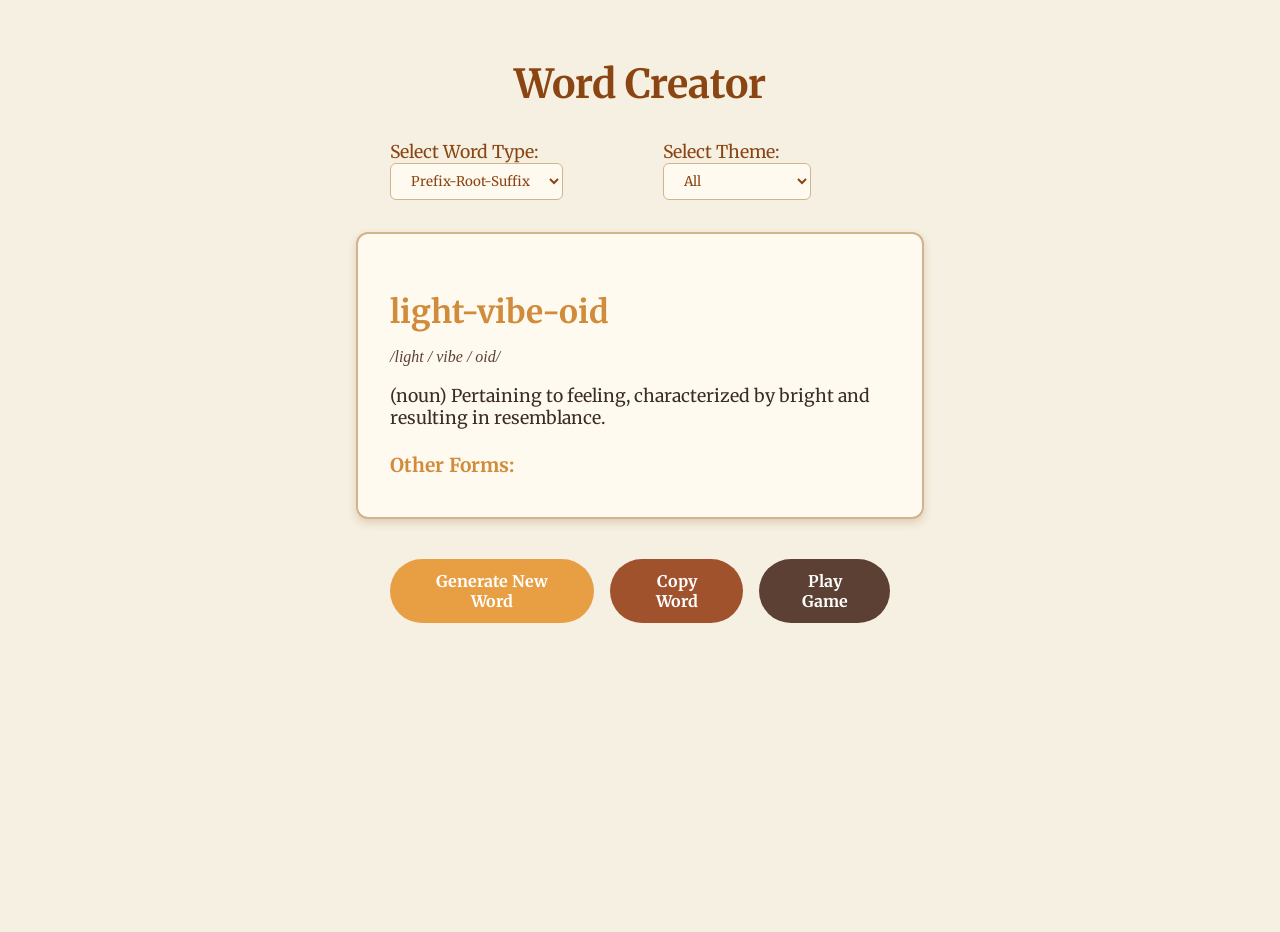
==== commit 8894c7f7: "Add files via upload" ====
--- a/index.html
+++ b/index.html
@@ -1,146 +1,104 @@
-<!DOCTYPE html>
+<script type="text/javascript">
+        var gk_isXlsx = false;
+        var gk_xlsxFileLookup = {};
+        var gk_fileData = {};
+        function filledCell(cell) {
+          return cell !== '' && cell != null;
+        }
+        function loadFileData(filename) {
+        if (gk_isXlsx && gk_xlsxFileLookup[filename]) {
+            try {
+                var workbook = XLSX.read(gk_fileData[filename], { type: 'base64' });
+                var firstSheetName = workbook.SheetNames[0];
+                var worksheet = workbook.Sheets[firstSheetName];
+
+                // Convert sheet to JSON to filter blank rows
+                var jsonData = XLSX.utils.sheet_to_json(worksheet, { header: 1, blankrows: false, defval: '' });
+                // Filter out blank rows (rows where all cells are empty, null, or undefined)
+                var filteredData = jsonData.filter(row => row.some(filledCell));
+
+                // Heuristic to find the header row by ignoring rows with fewer filled cells than the next row
+                var headerRowIndex = filteredData.findIndex((row, index) =>
+                  row.filter(filledCell).length >= filteredData[index + 1]?.filter(filledCell).length
+                );
+                // Fallback
+                if (headerRowIndex === -1 || headerRowIndex > 25) {
+                  headerRowIndex = 0;
+                }
+
+                // Convert filtered JSON back to CSV
+                var csv = XLSX.utils.aoa_to_sheet(filteredData.slice(headerRowIndex)); // Create a new sheet from filtered array of arrays
+                csv = XLSX.utils.sheet_to_csv(csv, { header: 1 });
+                return csv;
+            } catch (e) {
+                console.error(e);
+                return "";
+            }
+        }
+        return gk_fileData[filename] || "";
+        }
+        </script><!DOCTYPE html>
 <html lang="en">
 <head>
     <meta charset="UTF-8">
     <meta name="viewport" content="width=device-width, initial-scale=1.0">
-    <title>Word Creator</title> <!-- Changed title -->
+    <title>Word Creator</title>
     <link rel="icon" href="data:,">
-    <link rel="stylesheet" href="css/output.css">
-    <!-- <link rel="stylesheet" href="css/styles.css"> -->
-    <!-- Link to a serif font, e.g., Google Fonts -->
+    <!-- Link to a serif font -->
     <link rel="preconnect" href="https://fonts.googleapis.com">
     <link rel="preconnect" href="https://fonts.gstatic.com" crossorigin>
     <link href="https://fonts.googleapis.com/css2?family=Merriweather:wght@400;700&display=swap" rel="stylesheet">
-    <style>
-        /* Add custom font family */
-        body {
-            font-family: 'Merriweather', serif;
-            background-color: #f5f0e1; /* Light beige background */
-        }
-        /* Custom button styles to match image */
-        .btn {
-            padding: 0.75rem 1.5rem;
-            border-radius: 9999px; /* Fully rounded */
-            font-weight: bold;
-            color: white;
-            cursor: pointer;
-            transition: background-color 0.3s ease;
-            font-size: 1rem;
-            border: none;
-        }
-        .btn-generate {
-            background-color: #e89f43; /* Orange */
-        }
-        .btn-generate:hover {
-            background-color: #d08c3a; /* Darker orange */
-        }
-        .btn-copy {
-            background-color: #a0522d; /* Brown */
-        }
-        .btn-copy:hover {
-            background-color: #8b4513; /* Darker brown */
-        }
-        /* Style for the word type selector */
-        .word-type-selector {
-            display: flex;
-            align-items: center;
-            justify-content: center;
-            margin-bottom: 2rem;
-            color: #8b4513; /* Brown text */
-            font-size: 1.1rem;
-        }
-        .word-type-selector label {
-            margin-right: 0.5rem;
-        }
-        .word-type-selector select {
-            padding: 0.5rem 1rem;
-            border: 1px solid #d2b48c; /* Light brown border */
-            border-radius: 0.375rem;
-            background-color: #fffaf0; /* Floral white background */
-            color: #8b4513;
-            font-family: 'Merriweather', serif;
-        }
-        /* Word container styling */
-        #wordContainer {
-            background-color: #fffaf0; /* Floral white background */
-            border: 2px solid #d2b48c; /* Light brown border */
-            border-radius: 0.75rem; /* More rounded corners */
-            padding: 2rem;
-            margin: 0 auto;
-            width: 90%;
-            max-width: 500px; /* Limit width */
-            box-shadow: 0 4px 8px rgba(139, 69, 19, 0.2); /* Brownish shadow */
-            text-align: left; /* Align text left */
-            color: #3a2d24; /* Dark brown text */
-        }
-        #generatedWord {
-            font-size: 2rem; /* Larger font size */
-            color: #d08c3a; /* Orange color */
-            font-weight: bold;
-            margin-bottom: 0.5rem;
-        }
-        #pronunciation {
-            font-style: italic;
-            color: #5c4033; /* Medium brown */
-            margin-bottom: 1rem;
-        }
-        #wordDefinition {
-            font-size: 1.1rem;
-            margin-bottom: 1.5rem;
-        }
-        #otherFormsHeading {
-            font-weight: bold;
-            color: #d08c3a; /* Orange color */
-            font-size: 1.2rem;
-            margin-bottom: 0.5rem;
-        }
-        #permutationList li {
-            margin-bottom: 0.5rem;
-            font-size: 1rem;
-            color: #3a2d24;
-        }
-    </style>
+    <!-- Corrected link to the CSS file -->
+    <link rel="stylesheet" href="style.css">
 </head>
-<body class="flex flex-col items-center pt-10">
-    <!-- Removed header, added title directly -->
-    <h1 class="text-4xl font-bold mb-8" style="color: #8b4513;">Word Creator</h1>
+<body>
+    <h1>Word Creator</h1>
 
-    <div id="loading" class="text-center text-gray-500 mt-4 hidden">Loading word parts...</div>
+    <div id="loading" class="loading-indicator">Loading word parts...</div>
 
-    <main class="w-full px-4">
-        <!-- Updated dropdown section -->
-        <div class="word-type-selector">
-            <label for="permutationType">Select Word Type:</label>
-            <select id="permutationType">
-                <option value="pre-root-suf">Prefix-Root-Suffix</option>
-                <option value="root-suf">Root-Suffix</option>
-                <option value="pre-root">Prefix-Root</option>
-                <option value="pre-root-root">Prefix-Root-Root</option>
-                <option value="root">Root Only</option>
-            </select>
-            <!-- Removed Theme dropdown -->
+    <main>
+        <div class="controls">
+            <div>
+                <label for="permutationType">Select Word Type:</label>
+                <select id="permutationType">
+                    <option value="pre-root-suf">Prefix-Root-Suffix</option>
+                    <option value="root-suf">Root-Suffix</option>
+                    <option value="pre-root">Prefix-Root</option>
+                    <option value="pre-root-root">Prefix-Root-Root</option>
+                    <option value="root">Root Only</option>
+                </select>
+            </div>
+            <div>
+                <label for="themeType">Select Theme:</label>
+                <select id="themeType">
+                    <option value="normal">Normal</option>
+                    <option value="technical">Technical</option>
+                    <option value="shakespearian">Shakespearian</option>
+                    <option value="popculture">Pop Culture</option>
+                    <option value="astronomy">Astronomy</option>
+                    <option value="fantasy">Fantasy</option>
+                </select>
+            </div>
         </div>
 
-        <div id="wordContainer" class="transition-opacity duration-300">
+        <div id="wordContainer">
             <h2 id="generatedWord"></h2>
             <p id="pronunciation"></p>
             <p id="wordDefinition"></p>
-            <!-- Updated "Other Forms" section -->
             <div>
                 <h3 id="otherFormsHeading">Other Forms:</h3>
-                <ul id="permutationList" class="list-disc list-inside"></ul>
+                <ul id="permutationList"></ul>
             </div>
         </div>
 
-        <!-- Updated buttons section -->
-        <div class="flex justify-center space-x-4 mt-6">
+        <div class="buttons">
             <button id="generateButton" class="btn btn-generate">Generate New Word</button>
-            <button id="copyButton" class="btn btn-copy">Copy Word</button> <!-- Changed text -->
+            <button id="copyButton" class="btn btn-copy">Copy Word</button>
+            <a href="game.html"><button class="btn btn-play">Play Game</button></a>
         </div>
     </main>
 
-    <!-- Removed footer -->
-
+    <!-- Link to the script file -->
     <script src="script.js"></script>
 </body>
-</html>
+</html>
--- a/style.css
+++ b/style.css
@@ -0,0 +1,250 @@
+/* General Body Styles */
+body {
+    font-family: 'Merriweather', serif;
+    background-color: #f5f0e1; /* Light beige background */
+    display: flex;
+    flex-direction: column;
+    align-items: center;
+    padding-top: 2rem; /* Adjusted padding */
+    margin: 0;
+    min-height: 100vh;
+    color: #3a2d24; /* Dark brown text default */
+}
+
+/* Main Heading */
+h1 {
+    font-size: 2.5rem; /* Slightly larger */
+    font-weight: bold;
+    color: #8b4513; /* Brown color */
+    margin-bottom: 2rem;
+}
+
+/* Loading Indicator */
+.loading-indicator {
+    text-align: center;
+    color: #5c4033; /* Medium brown */
+    margin-top: 1rem;
+    display: none; /* Hidden by default, shown by JS */
+}
+
+/* Main Content Area */
+main {
+    width: 90%;
+    max-width: 500px; /* Limit width */
+    display: flex;
+    flex-direction: column;
+    align-items: center;
+}
+
+/* Controls Section (Dropdown) */
+.controls {
+    display: flex;
+    align-items: center;
+    justify-content: center;
+    margin-bottom: 2rem;
+    color: #8b4513; /* Brown text */
+    font-size: 1.1rem;
+}
+
+.controls label {
+    margin-right: 0.5rem;
+}
+
+.controls select {
+    padding: 0.5rem 1rem;
+    border: 1px solid #d2b48c; /* Light brown border */
+    border-radius: 0.375rem;
+    background-color: #fffaf0; /* Floral white background */
+    color: #8b4513;
+    font-family: 'Merriweather', serif;
+    cursor: pointer;
+}
+
+/* Word Container Styling */
+#wordContainer {
+    background-color: #fffaf0; /* Floral white background */
+    border: 2px solid #d2b48c; /* Light brown border */
+    border-radius: 0.75rem; /* More rounded corners */
+    padding: 2rem;
+    width: 100%; /* Take full width of main */
+    box-shadow: 0 4px 8px rgba(139, 69, 19, 0.2); /* Brownish shadow */
+    text-align: left; /* Align text left */
+    margin-bottom: 1.5rem;
+    opacity: 1; /* Ensure it's visible */
+    transition: opacity 0.3s ease;
+}
+
+#generatedWord {
+    font-size: 2rem; /* Larger font size */
+    color: #d08c3a; /* Orange color */
+    font-weight: bold;
+    margin-bottom: 0.5rem;
+    min-height: 2.5rem; /* Prevent layout shift */
+}
+
+#pronunciation {
+    font-style: italic;
+    color: #5c4033; /* Medium brown */
+    margin-bottom: 1rem;
+    min-height: 1.2rem; /* Prevent layout shift */
+}
+
+#wordDefinition {
+    font-size: 1.1rem;
+    margin-bottom: 1.5rem;
+    min-height: 1.5rem; /* Prevent layout shift */
+}
+
+#otherFormsHeading {
+    font-weight: bold;
+    color: #d08c3a; /* Orange color */
+    font-size: 1.2rem;
+    margin-bottom: 0.5rem;
+}
+
+#permutationList {
+    list-style-type: disc;
+    padding-left: 1.5rem; /* Indent list */
+    margin: 0;
+}
+
+#permutationList li {
+    margin-bottom: 0.5rem;
+    font-size: 1rem;
+    color: #3a2d24;
+}
+
+/* Buttons Section */
+.buttons {
+    display: flex;
+    justify-content: center;
+    gap: 1rem; /* Space between buttons */
+    margin-top: 1rem;
+}
+
+.btn {
+    padding: 0.75rem 1.5rem;
+    border-radius: 9999px; /* Fully rounded */
+    font-weight: bold;
+    color: white;
+    cursor: pointer;
+    transition: background-color 0.3s ease, transform 0.2s ease;
+    font-size: 1rem;
+    border: none;
+    font-family: 'Merriweather', serif;
+}
+
+.btn-generate {
+    background-color: #e89f43; /* Orange */
+}
+
+.btn-generate:hover {
+    background-color: #d08c3a; /* Darker orange */
+    transform: scale(1.05);
+}
+
+.btn-copy {
+    background-color: #a0522d; /* Brown */
+}
+
+.btn-copy:hover {
+    background-color: #8b4513; /* Darker brown */
+    transform: scale(1.05);
+}
+
+.btn-play {
+    background-color: #5c4033; /* Medium brown */
+}
+
+.btn-play:hover {
+    background-color: #4a3326; /* Darker brown */
+    transform: scale(1.05);
+}
+
+/* Game-Specific Styles */
+#questionNumber, #score, #misses {
+    font-size: 1rem;
+    color: #5c4033; /* Medium brown */
+    margin-bottom: 0.5rem;
+}
+
+.definition {
+    font-size: 1.2rem;
+    font-weight: bold;
+    color: #d08c3a; /* Orange */
+    margin-bottom: 1.5rem;
+}
+
+.options {
+    display: flex;
+    flex-direction: column;
+    gap: 0.5rem;
+    margin-bottom: 1.5rem;
+}
+
+.option-btn {
+    padding: 0.5rem 1rem;
+    border: 1px solid #d2b48c; /* Light brown border */
+    border-radius: 0.375rem;
+    background-color: #fffaf0; /* Floral white background */
+    color: #8b4513;
+    font-family: 'Merriweather', serif;
+    cursor: pointer;
+    transition: background-color 0.3s ease;
+}
+
+.option-btn:hover {
+    background-color: #f0e6d6; /* Slightly darker background on hover */
+}
+
+.option-btn.correct {
+    background-color: #d4edda; /* Light green for correct */
+    border-color: #c3e6cb;
+}
+
+.option-btn.incorrect {
+    background-color: #f8d7da; /* Light red for incorrect */
+    border-color: #f5c6cb;
+}
+
+.feedback {
+    font-size: 1rem;
+    color: #5c4033; /* Medium brown */
+    margin-bottom: 1rem;
+    min-height: 1.2rem; /* Prevent layout shift */
+}
+
+/* Responsive adjustments */
+@media (max-width: 600px) {
+    h1 {
+        font-size: 2rem;
+    }
+    main {
+        width: 95%;
+    }
+    #wordContainer {
+        padding: 1.5rem;
+    }
+    .controls {
+        flex-direction: column;
+        align-items: stretch;
+        font-size: 1rem;
+    }
+    .controls label {
+        margin-bottom: 0.5rem;
+        text-align: center;
+    }
+    .controls select {
+        width: 100%;
+    }
+    .buttons {
+        flex-direction: column;
+        width: 100%;
+        gap: 0.5rem;
+    }
+    .btn {
+        width: 100%;
+        font-size: 0.9rem;
+        padding: 0.6rem 1.2rem;
+    }
+}
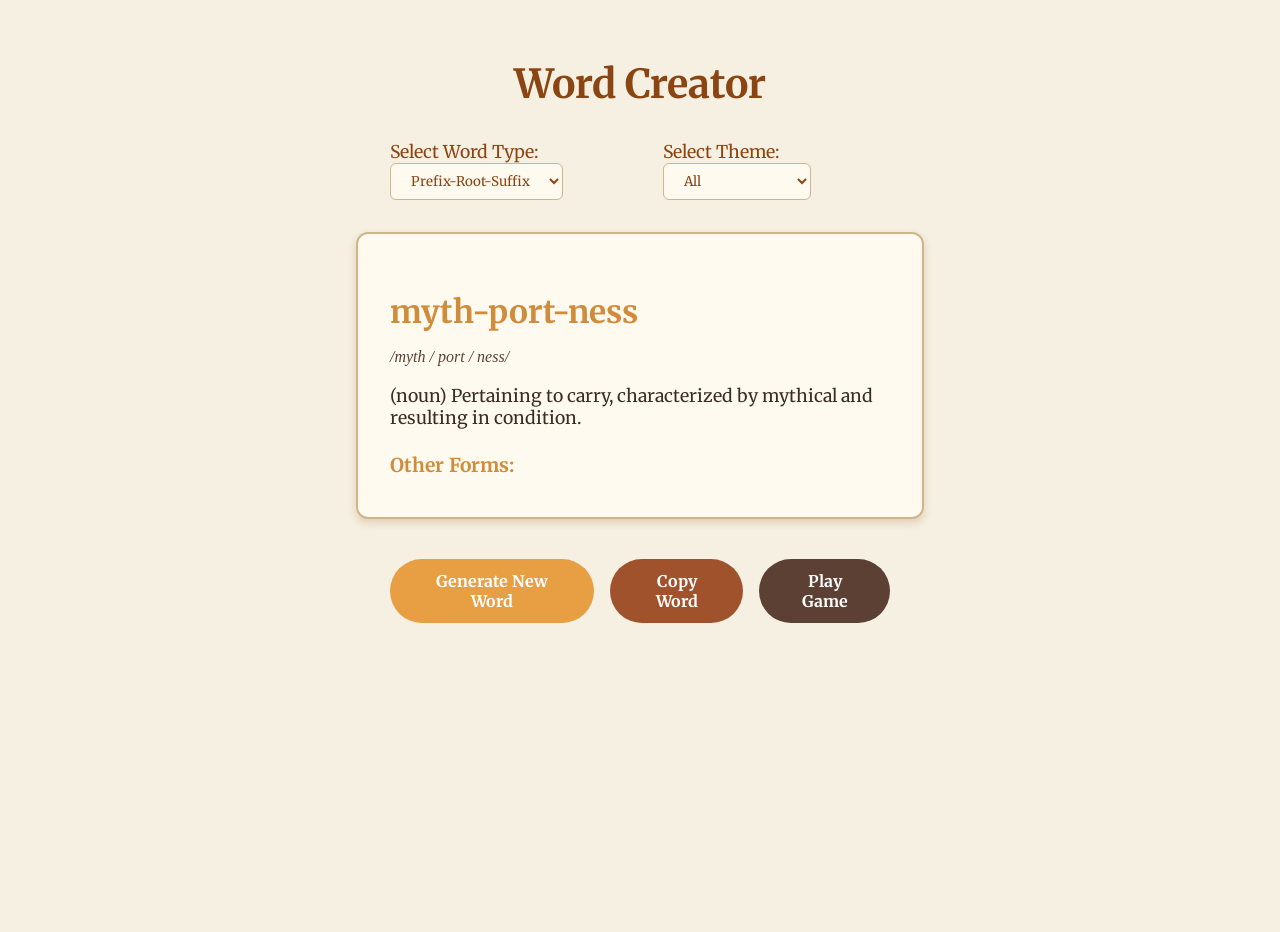
==== commit bb03fbbb: "Update index.html" ====
--- a/index.html
+++ b/index.html
@@ -1,43 +1,4 @@
-<script type="text/javascript">
-        var gk_isXlsx = false;
-        var gk_xlsxFileLookup = {};
-        var gk_fileData = {};
-        function filledCell(cell) {
-          return cell !== '' && cell != null;
-        }
-        function loadFileData(filename) {
-        if (gk_isXlsx && gk_xlsxFileLookup[filename]) {
-            try {
-                var workbook = XLSX.read(gk_fileData[filename], { type: 'base64' });
-                var firstSheetName = workbook.SheetNames[0];
-                var worksheet = workbook.Sheets[firstSheetName];
-
-                // Convert sheet to JSON to filter blank rows
-                var jsonData = XLSX.utils.sheet_to_json(worksheet, { header: 1, blankrows: false, defval: '' });
-                // Filter out blank rows (rows where all cells are empty, null, or undefined)
-                var filteredData = jsonData.filter(row => row.some(filledCell));
-
-                // Heuristic to find the header row by ignoring rows with fewer filled cells than the next row
-                var headerRowIndex = filteredData.findIndex((row, index) =>
-                  row.filter(filledCell).length >= filteredData[index + 1]?.filter(filledCell).length
-                );
-                // Fallback
-                if (headerRowIndex === -1 || headerRowIndex > 25) {
-                  headerRowIndex = 0;
-                }
-
-                // Convert filtered JSON back to CSV
-                var csv = XLSX.utils.aoa_to_sheet(filteredData.slice(headerRowIndex)); // Create a new sheet from filtered array of arrays
-                csv = XLSX.utils.sheet_to_csv(csv, { header: 1 });
-                return csv;
-            } catch (e) {
-                console.error(e);
-                return "";
-            }
-        }
-        return gk_fileData[filename] || "";
-        }
-        </script><!DOCTYPE html>
+<!DOCTYPE html>
 <html lang="en">
 <head>
     <meta charset="UTF-8">
@@ -101,4 +62,4 @@
     <!-- Link to the script file -->
     <script src="script.js"></script>
 </body>
-</html>+</html>
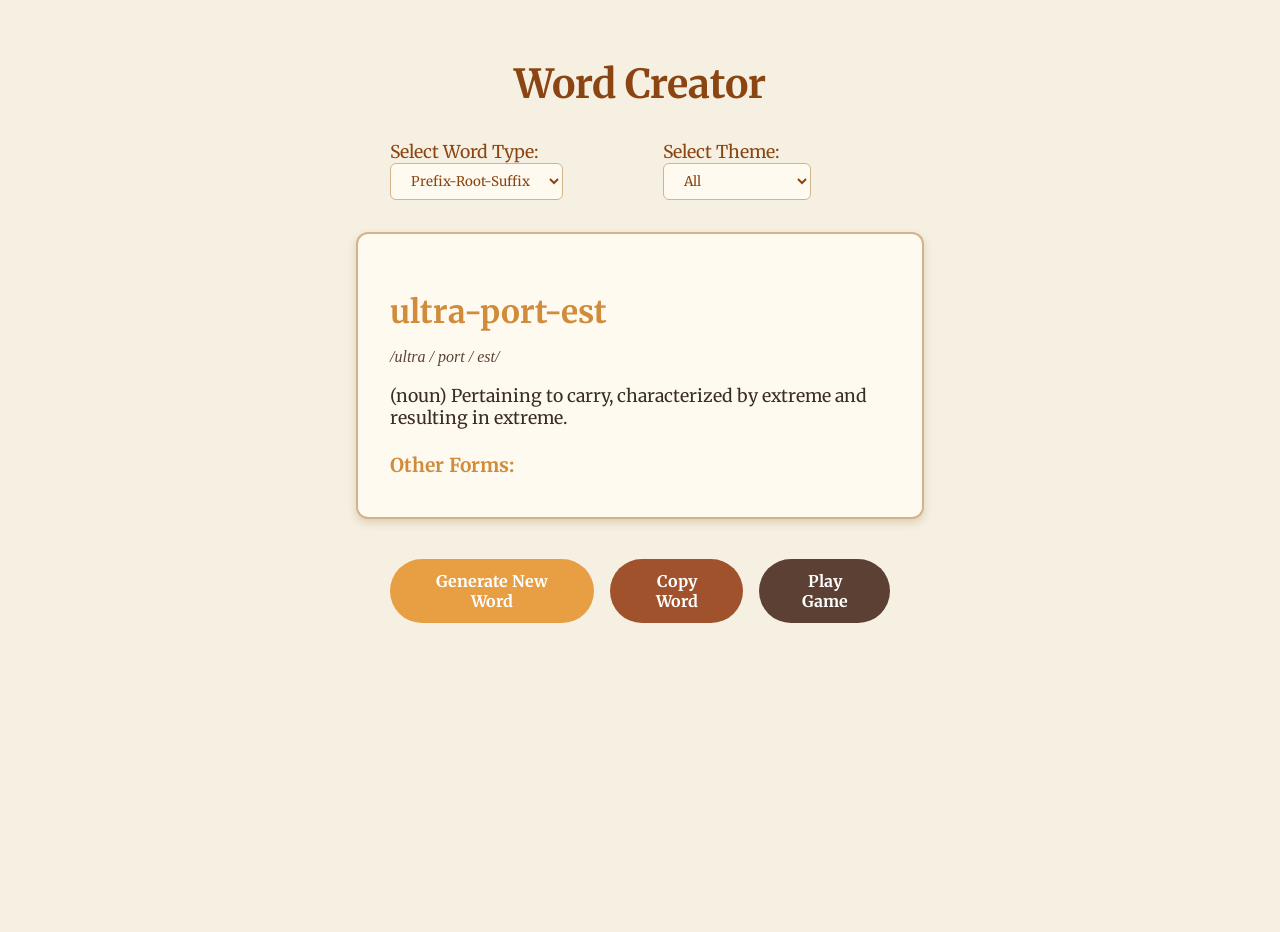
==== commit 7d7ab9e3: "Add files via upload" ====
--- a/index.html
+++ b/index.html
@@ -1,4 +1,43 @@
-<!DOCTYPE html>
+<script type="text/javascript">
+        var gk_isXlsx = false;
+        var gk_xlsxFileLookup = {};
+        var gk_fileData = {};
+        function filledCell(cell) {
+          return cell !== '' && cell != null;
+        }
+        function loadFileData(filename) {
+        if (gk_isXlsx && gk_xlsxFileLookup[filename]) {
+            try {
+                var workbook = XLSX.read(gk_fileData[filename], { type: 'base64' });
+                var firstSheetName = workbook.SheetNames[0];
+                var worksheet = workbook.Sheets[firstSheetName];
+
+                // Convert sheet to JSON to filter blank rows
+                var jsonData = XLSX.utils.sheet_to_json(worksheet, { header: 1, blankrows: false, defval: '' });
+                // Filter out blank rows (rows where all cells are empty, null, or undefined)
+                var filteredData = jsonData.filter(row => row.some(filledCell));
+
+                // Heuristic to find the header row by ignoring rows with fewer filled cells than the next row
+                var headerRowIndex = filteredData.findIndex((row, index) =>
+                  row.filter(filledCell).length >= filteredData[index + 1]?.filter(filledCell).length
+                );
+                // Fallback
+                if (headerRowIndex === -1 || headerRowIndex > 25) {
+                  headerRowIndex = 0;
+                }
+
+                // Convert filtered JSON back to CSV
+                var csv = XLSX.utils.aoa_to_sheet(filteredData.slice(headerRowIndex)); // Create a new sheet from filtered array of arrays
+                csv = XLSX.utils.sheet_to_csv(csv, { header: 1 });
+                return csv;
+            } catch (e) {
+                console.error(e);
+                return "";
+            }
+        }
+        return gk_fileData[filename] || "";
+        }
+        </script><!DOCTYPE html>
 <html lang="en">
 <head>
     <meta charset="UTF-8">
@@ -62,4 +101,4 @@
     <!-- Link to the script file -->
     <script src="script.js"></script>
 </body>
-</html>
+</html>
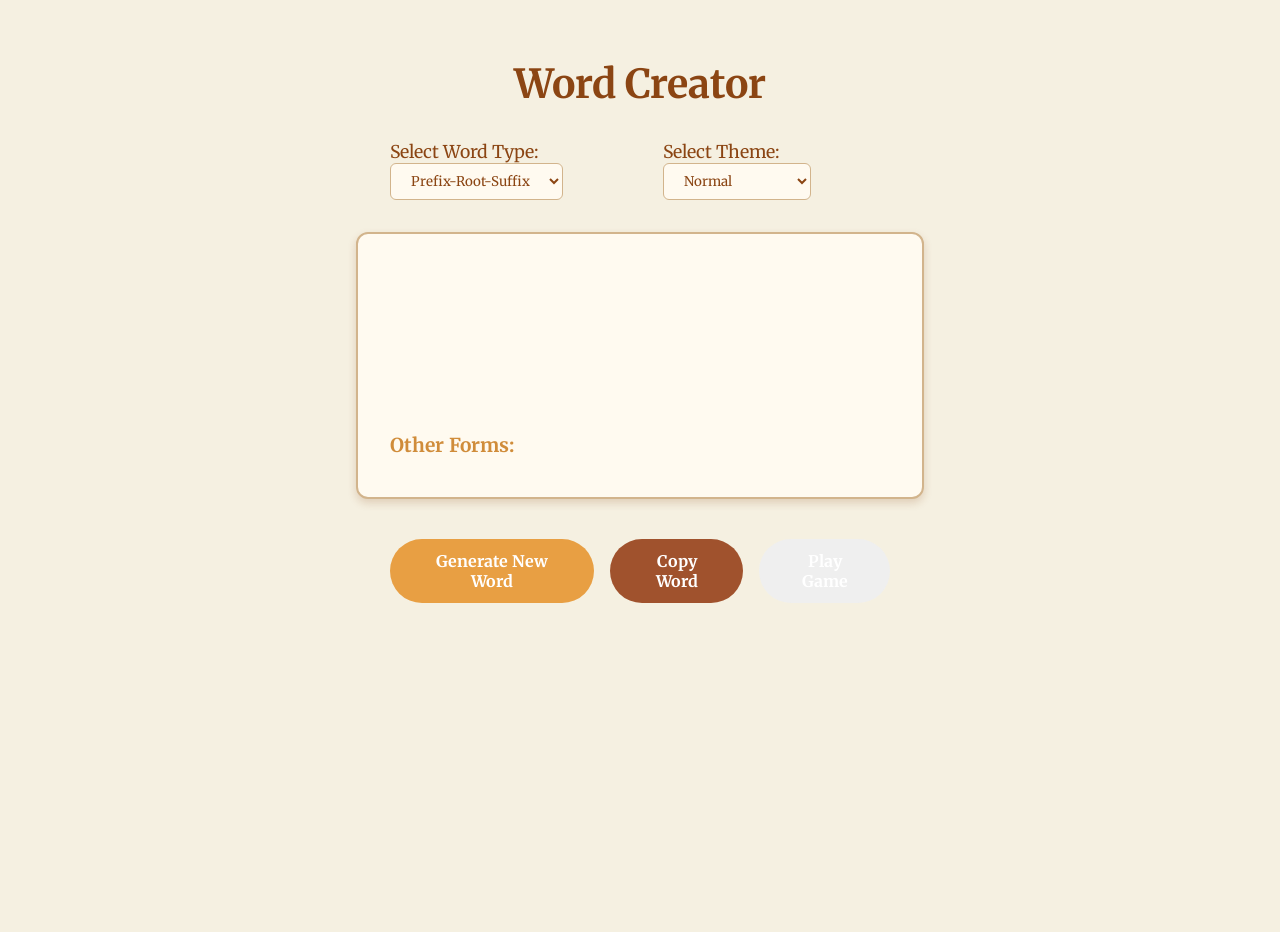
==== commit 8a7d05a3: "Add files via upload" ====
--- a/index.html
+++ b/index.html
@@ -1,43 +1,4 @@
-<script type="text/javascript">
-        var gk_isXlsx = false;
-        var gk_xlsxFileLookup = {};
-        var gk_fileData = {};
-        function filledCell(cell) {
-          return cell !== '' && cell != null;
-        }
-        function loadFileData(filename) {
-        if (gk_isXlsx && gk_xlsxFileLookup[filename]) {
-            try {
-                var workbook = XLSX.read(gk_fileData[filename], { type: 'base64' });
-                var firstSheetName = workbook.SheetNames[0];
-                var worksheet = workbook.Sheets[firstSheetName];
-
-                // Convert sheet to JSON to filter blank rows
-                var jsonData = XLSX.utils.sheet_to_json(worksheet, { header: 1, blankrows: false, defval: '' });
-                // Filter out blank rows (rows where all cells are empty, null, or undefined)
-                var filteredData = jsonData.filter(row => row.some(filledCell));
-
-                // Heuristic to find the header row by ignoring rows with fewer filled cells than the next row
-                var headerRowIndex = filteredData.findIndex((row, index) =>
-                  row.filter(filledCell).length >= filteredData[index + 1]?.filter(filledCell).length
-                );
-                // Fallback
-                if (headerRowIndex === -1 || headerRowIndex > 25) {
-                  headerRowIndex = 0;
-                }
-
-                // Convert filtered JSON back to CSV
-                var csv = XLSX.utils.aoa_to_sheet(filteredData.slice(headerRowIndex)); // Create a new sheet from filtered array of arrays
-                csv = XLSX.utils.sheet_to_csv(csv, { header: 1 });
-                return csv;
-            } catch (e) {
-                console.error(e);
-                return "";
-            }
-        }
-        return gk_fileData[filename] || "";
-        }
-        </script><!DOCTYPE html>
+<!DOCTYPE html>
 <html lang="en">
 <head>
     <meta charset="UTF-8">
@@ -48,7 +9,7 @@
     <link rel="preconnect" href="https://fonts.googleapis.com">
     <link rel="preconnect" href="https://fonts.gstatic.com" crossorigin>
     <link href="https://fonts.googleapis.com/css2?family=Merriweather:wght@400;700&display=swap" rel="stylesheet">
-    <!-- Corrected link to the CSS file -->
+    <!-- Link to the new CSS file -->
     <link rel="stylesheet" href="style.css">
 </head>
 <body>
@@ -98,7 +59,7 @@
         </div>
     </main>
 
-    <!-- Link to the script file -->
+    <!-- Link to the existing script file -->
     <script src="script.js"></script>
 </body>
-</html>+</html>
--- a/style.css
+++ b/style.css
@@ -152,68 +152,6 @@
     transform: scale(1.05);
 }
 
-.btn-play {
-    background-color: #5c4033; /* Medium brown */
-}
-
-.btn-play:hover {
-    background-color: #4a3326; /* Darker brown */
-    transform: scale(1.05);
-}
-
-/* Game-Specific Styles */
-#questionNumber, #score, #misses {
-    font-size: 1rem;
-    color: #5c4033; /* Medium brown */
-    margin-bottom: 0.5rem;
-}
-
-.definition {
-    font-size: 1.2rem;
-    font-weight: bold;
-    color: #d08c3a; /* Orange */
-    margin-bottom: 1.5rem;
-}
-
-.options {
-    display: flex;
-    flex-direction: column;
-    gap: 0.5rem;
-    margin-bottom: 1.5rem;
-}
-
-.option-btn {
-    padding: 0.5rem 1rem;
-    border: 1px solid #d2b48c; /* Light brown border */
-    border-radius: 0.375rem;
-    background-color: #fffaf0; /* Floral white background */
-    color: #8b4513;
-    font-family: 'Merriweather', serif;
-    cursor: pointer;
-    transition: background-color 0.3s ease;
-}
-
-.option-btn:hover {
-    background-color: #f0e6d6; /* Slightly darker background on hover */
-}
-
-.option-btn.correct {
-    background-color: #d4edda; /* Light green for correct */
-    border-color: #c3e6cb;
-}
-
-.option-btn.incorrect {
-    background-color: #f8d7da; /* Light red for incorrect */
-    border-color: #f5c6cb;
-}
-
-.feedback {
-    font-size: 1rem;
-    color: #5c4033; /* Medium brown */
-    margin-bottom: 1rem;
-    min-height: 1.2rem; /* Prevent layout shift */
-}
-
 /* Responsive adjustments */
 @media (max-width: 600px) {
     h1 {
@@ -247,4 +185,5 @@
         font-size: 0.9rem;
         padding: 0.6rem 1.2rem;
     }
-}+}
+
